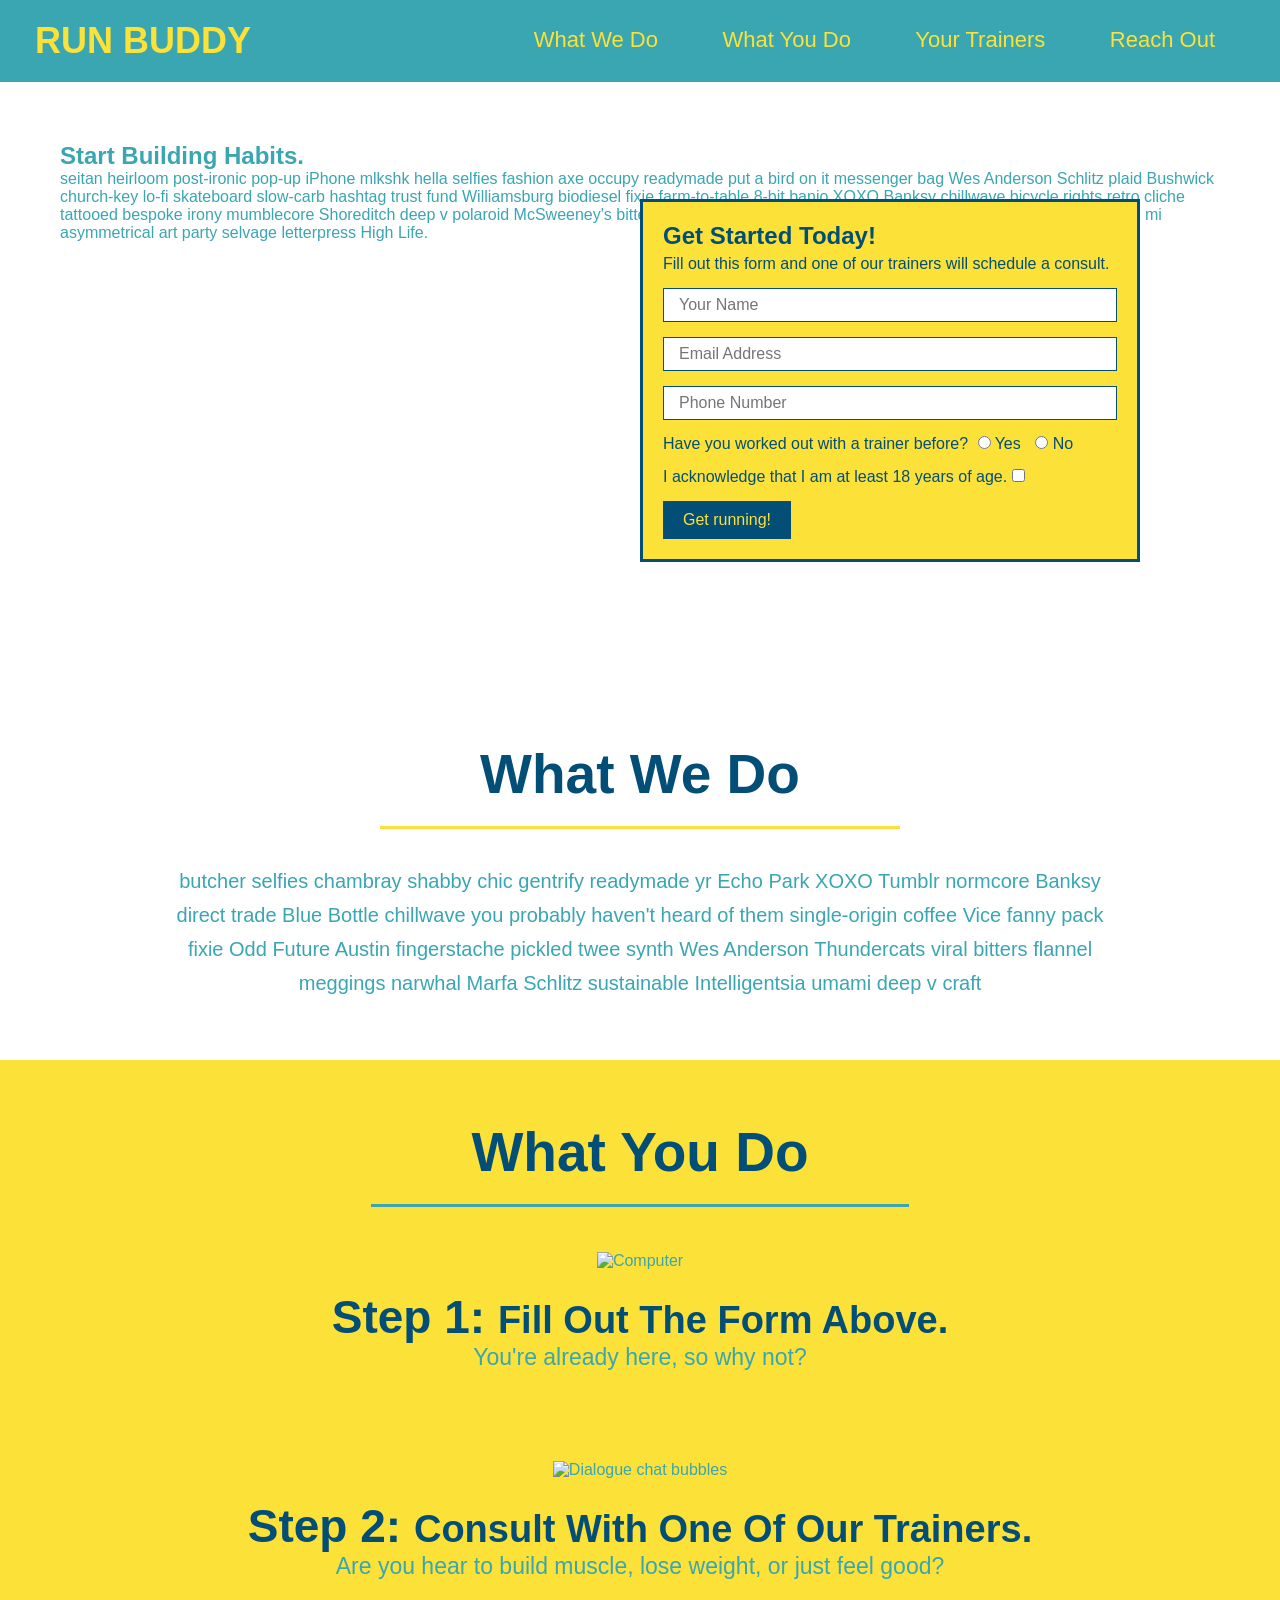
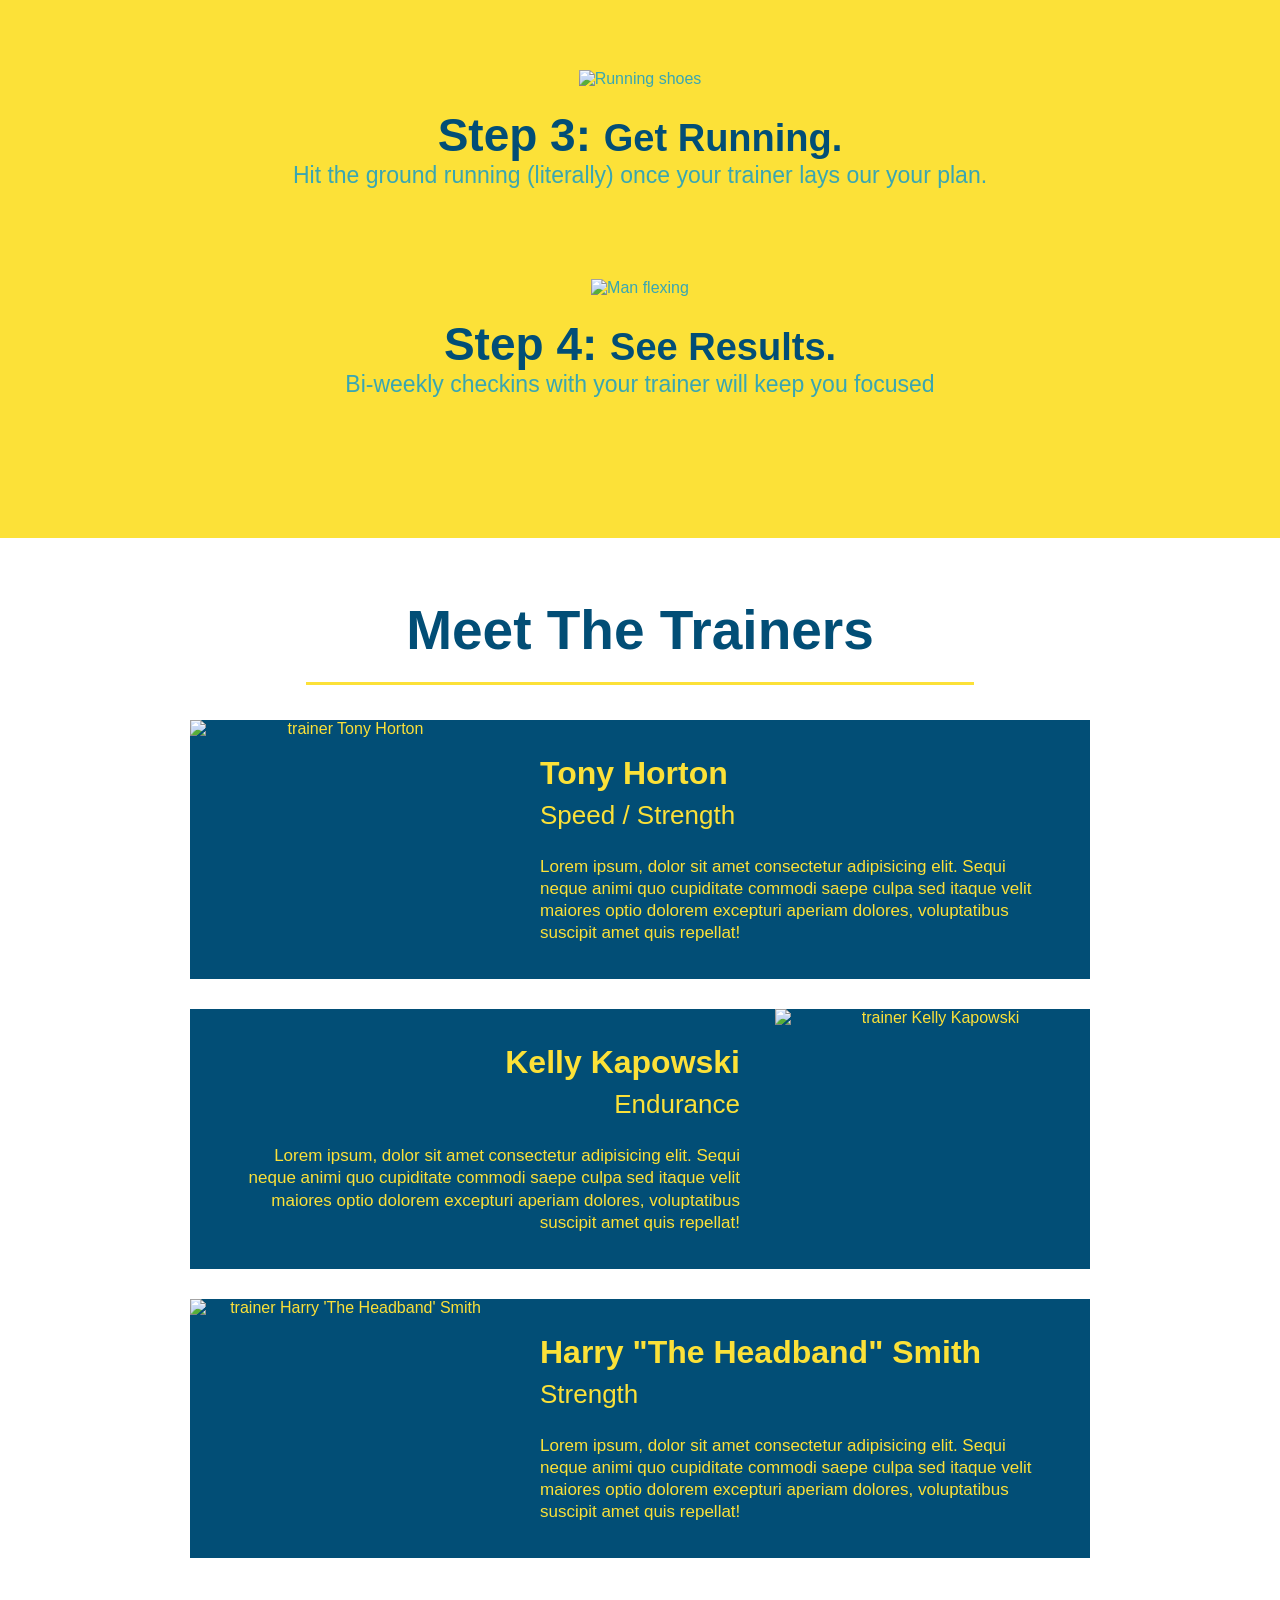
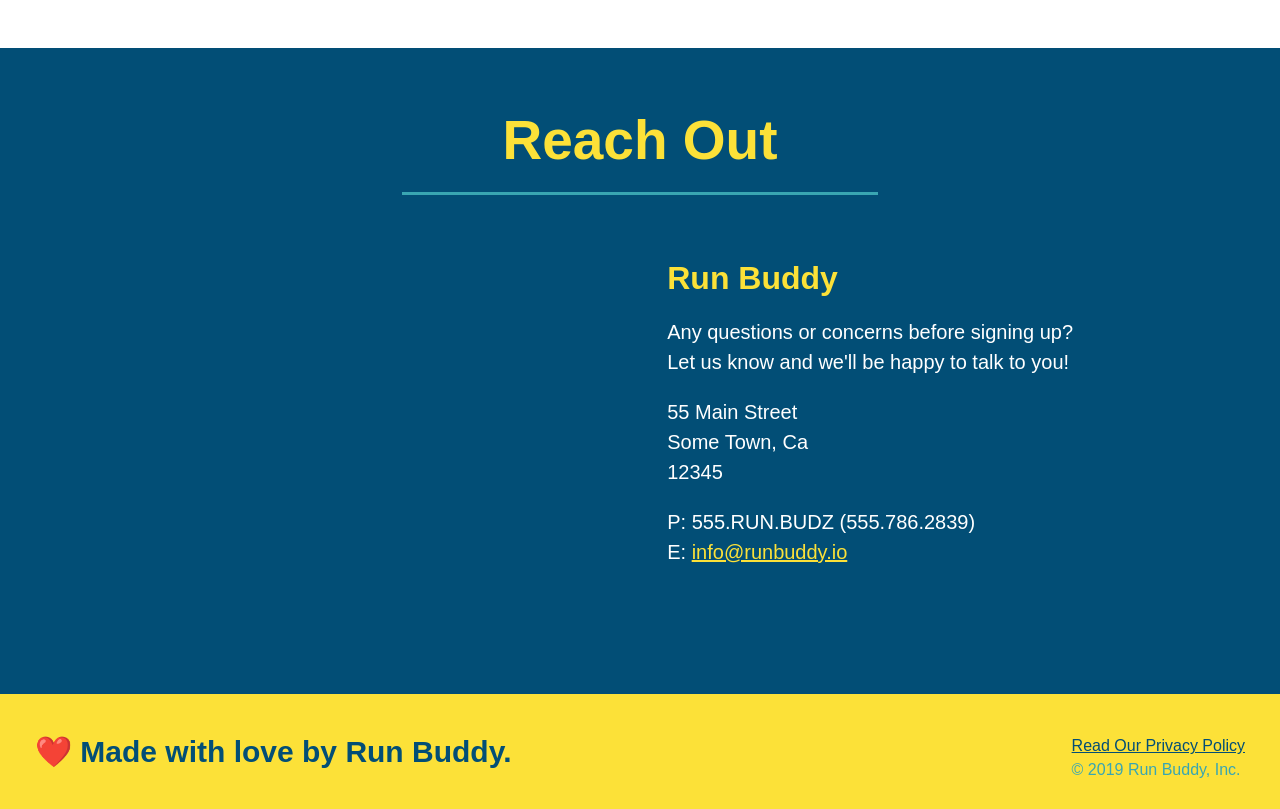
==== index.html @ 32842766 "index.html rename" ====
<!DOCTYPE html>
<html lang="en">
  <head>
    <meta charset="UTF-8" />
    <link rel="stylesheet" href="./assets/css/style.css">
    <title>Run Buddy</title>
  </head>
  <body>
    <!-- navigation tags - block level element -->
    <header>
      <h1>
        <a href="/">RUN BUDDY</a>
      </h1>
    <nav>
      <ul>
        <li>
          <a href="#what-we-do">What We Do</a>
        </li>
        <li>
          <a href="#what-you-do">What You Do</a>
        </li>
        <li>
          <a href="#your-trainers">Your Trainers</a>
        </li>
        <li>
          <a href="#reach-out">Reach Out</a>
        </li>
      </ul>
    </nav>
    </header>
    <!-- end navigation -->

    <!-- hero/jumbotron -->
    <section class="hero">
      <!-- 2.1 - Added call to action (CTA) -->
      <div class="hero-cta">
        <h2>Start Building Habits.</h2>
        <p>
        seitan heirloom post-ironic pop-up iPhone mlkshk hella selfies fashion axe occupy readymade put a bird on it
        messenger bag Wes Anderson Schlitz plaid Bushwick church-key lo-fi skateboard slow-carb hashtag trust fund
        Williamsburg biodiesel fixie farm-to-table 8-bit banjo XOXO Banksy chillwave bicycle rights retro cliche
        tattooed bespoke irony mumblecore Shoreditch deep v polaroid McSweeney's bitters cray gentrify tofu Marfa you
        probably haven't heard of them yr banh mi asymmetrical art party selvage letterpress High Life.
        </p>
      </div>
      <div class="hero-form">
        <h3>Get Started Today!</h3>
        <p>Fill out this form and one of our trainers will schedule a consult.</p>
        <form>
          <input type="text" placeholder="Your Name" name="name" class="form-input"/>
          <input type="email" placeholder="Email Address" name="email" class="form-input"/>
          <input type="tel" placeholder="Phone Number" name="phone" class="form-input"/>
          <p>
            Have you worked out with a trainer before? 
            <label for="trainer-yes">
              <input type="radio" name="trainer-confirm" id="trainer-yes" />
              Yes
            </label>
            <label for="trainer-no">
              <input type="radio" name="trainer-confirm" id="trainer-no"/>
              No
            </label>
          </p>
          <p>
            I acknowledge that I am at least 18 years of age.
            <input type="checkbox" name="age-confirm" />
          </p>
          <button type="submit" class="form-submit">
            Get running!
          </button>
        </form>
      </div>
    </section>
    <!-- end header -->

    <!-- "what we do" start - <section> -->
    <section id="what-we-do" class="intro">
      <h2 class="section-title primary-border">
        What We Do
      </h2>
      <p>
        butcher selfies chambray shabby chic gentrify readymade yr Echo Park XOXO Tumblr normcore Banksy direct trade  Blue Bottle chillwave you probably haven't heard of them single-origin coffee Vice fanny pack fixie Odd Future Austin fingerstache pickled twee synth Wes Anderson Thundercats viral bitters flannel meggings narwhal Marfa Schlitz sustainable Intelligentsia umami deep v craft
      </p>
    </section>
    <!-- end "what we do" -->

    <!-- "what you do" start -->
    <section id="what-you-do" class="steps">
      <h2 class="section-title secondary-border">
        What You Do
      </h2> 
      <div>
        <img src="./assets/images/step-1.svg" alt="Computer" />
        <h3>Step 1: <span>Fill Out The Form Above.</span></h3>
        <p>You're already here, so why not?</p>
      </div>
      <div class="step">
        <img src="./assets/images/step-2.svg" alt="Dialogue chat bubbles" />
        <h3>Step 2: <span>Consult With One Of Our Trainers.</span></h3>
        <p>Are you hear to build muscle, lose weight, or just feel good?</p>
      </div>
      <div class="step">
        <img src="./assets/images/step-3.svg" alt="Running shoes" />
        <h3>Step 3: <span>Get Running.</span></h3>
        <p>Hit the ground running (literally) once your trainer lays our your plan.</p>
      </div>
      <div class="step">
        <img src="./assets/images/step-4.svg" alt="Man flexing" />
        <h3>Step 4: <span>See Results.</span></h3>
        <p>Bi-weekly checkins with your trainer will keep you focused</p>
      </div>
    </section>
    <!-- "what you do" end -->

    <!-- "meet the trainers" start -->
    <section id="your-trainers" class="trainers">
      <h2 class="section-title primary-border">
        Meet The Trainers
      </h2>

      <article class="trainer">
        <img class="img-left" src="./assets/images/trainer-1.jpg" alt="trainer Tony Horton" />
        <div class="trainer-bio text-left">
          <h3 class="trainer-name">Tony Horton</h3>
          <h4 class="trainer-role">Speed / Strength</h4>
          <p>Lorem ipsum, dolor sit amet consectetur adipisicing elit. Sequi neque animi quo cupiditate commodi saepe culpa sed itaque velit maiores optio dolorem excepturi aperiam dolores, voluptatibus suscipit amet quis repellat!</p>
        </div>
      </article>

       <article class="trainer">
         <img class="img-right" src="./assets/images/trainer-2.jpg" alt="trainer Kelly Kapowski" />
         <div class="trainer-bio text-right">
           <h3 class="trainer-name">Kelly Kapowski</h3>
           <h4 class="trainer-role">Endurance</h4>
           <p>Lorem ipsum, dolor sit amet consectetur adipisicing elit. Sequi neque animi quo cupiditate commodi saepe culpa sed itaque velit maiores optio dolorem excepturi aperiam dolores, voluptatibus suscipit amet quis repellat!</p>
          </div>
        </article>

       <article class="trainer">
        <img class="img-left" src="./assets/images/trainer-3.jpg" alt="trainer Harry 'The Headband' Smith " />
        <div class="trainer-bio text-left">
          <h3 class="trainer-name">Harry "The Headband" Smith</h3>
          <h4 class="trainer-role">Strength</h4>
          <p>Lorem ipsum, dolor sit amet consectetur adipisicing elit. Sequi neque animi quo cupiditate commodi saepe culpa sed itaque velit maiores optio dolorem excepturi aperiam dolores, voluptatibus suscipit amet quis repellat!</p>
        </div>
      </article>
    </section>
    <!-- "meet the trainers" end -->

    <!-- "reach out" start -->
    <section id="reach-out" class="contact">
      <h2 class="section-title secondary-border">
        Reach Out
      </h2>

      <div class="contact-info">
        <iframe src="https://www.google.com/maps/embed?pb=!1m14!1m12!1m3!1d12182.30520634488!2d-74.0652613!3d40.2407219!2m3!1f0!2f0!3f0!3m2!1i1024!2i768!4f13.1!5e0!3m2!1sen!2sus!4v1561060983193!5m2!1sen!2sus" frameborder="0" style="border:0" allowfullscreen></iframe>
        <div>
        <h3>Run Buddy</h3>
        <p>
          Any questions or concerns before signing up? 
          <br/>
          Let us know and we'll be happy to talk to you!
        </p>

        <address>
          55 Main Street <br/>
          Some Town, Ca <br/>
          12345
        </address>

        <p>
          P: 555.RUN.BUDZ (555.786.2839)<br/>
          E: <a href=mailto://info@runbuddy.io>info@runbuddy.io</a>
        </p>
        </div>
      </div>
    </section>
    <!-- "reach out" end -->

    <!-- footer -->
    <footer>
      <h2> ❤️ Made with love by Run Buddy.</h2>

      <span>
        <a href="./privacy-policy.html">Read Our Privacy Policy</a> <br/>
        &copy; 2019 Run Buddy, Inc.
      </span>
    </footer>
    <!-- footer end -->
  </body>
</html>
---- assets/css/style.css ----
* {
  box-sizing: border-box;
  margin: 0;
  padding: 0;
}

body {
  color: #39a6b2;
  font-family: Helvetica, Arial, sans-serif;
}


/* HEADER / NAV BAR STYLES START */

header {
    width: 100%;
    padding: 20px 35px;
    background-color: #39a6b2;
}

header h1 {
  font-weight: 900;
  display: inline-block;
  margin: 0;
  font-size: 36px;
}

header a {
  text-decoration: none;
  color: #fce138;
}

header nav {
  float: right;
  margin: 7px 0;
}

header nav ul li {
  display: inline-block;
}

header nav ul li a {
  margin: 0 30px;
  font-weight: 200;
  font-size: 22px;
}

/* HEADER / NAVBAR STYLES END */



/* FOOTER STYLES START */
footer {
  background: #fce138;
  width: 100%;
  padding: 40px 35px;
}

footer h2 {
  display: inline-block;
  color: #024e76;
  font-size: 30px;
  margin: 0;
}

footer span {
  float: right;
  line-height: 1.5;
}

footer a {
  color: #024e76;
}
/* END FOOTER STYLES */

/* STYLE ALL SECTION TAGS */
section {
  padding: 60px;
}



/* HERO STYLES START */
.hero {
  background-image: url('../images/hero-bg.jpg');
  background-size: cover;
  background-position: center;
  position: relative;
  height: 600px;
}

.hero-form {
  border: 3px solid #024e76;
  background-color: #fce138;
  padding: 20px;
  width: 500px;
  color: #024e76;
  position: absolute;
  bottom: 120px;
  right: 140px;
}

.hero-form h3 {
  font-size: 24px;
  margin: 0;
}
.hero-form p {
  margin: 5px 0 15px 0;
}

.form-input {
  border: 1px solid #024e76;
  display: block;
  padding: 7px 15px;
  font-size: 16px;
  color: #024e76;
  width: 100%;
  margin-bottom: 15px; 
}

.hero-form label {
  margin: 0 5px;
}

.hero-form button {
  color: #fce138;
  background-color: #024e76;
  border: none;
  padding: 10px 20px;
  font-size: 16px;
} 
/* HERO STYLES END */


/* SECTION TITLE STYLES START */
.section-title {
  font-size: 55px;
  display: inline-block;
  padding: 0 100px 20px 100px;
  border-bottom: 3px solid;
  margin-bottom: 35px;
  color: #024e76;
}

.primary-border {
  border-color: #fce138;
}

.secondary-border {
  border-color: #39a6b2;
}
/* SECTION TITLE STYLES END */

/* WHAT WE DO STYLES */
.intro {
  text-align: center;
}

.intro p {
  line-height: 1.7;
  color: #39a6b2;
  width: 80%;
  margin: 0 auto;
  font-size: 20px;
}
/* WHAT YOU DO STYLES END */


/* WHAT YOU DO STYLES START */
.steps { 
  text-align: center;
  background: #fce138;
}

.steps div {
  margin-bottom: 80px;
}

.steps img {
  width: 15%;
  margin: 10px 0;
} 

.steps h3 {
  color: #024e76;
  font-size: 46px;
  margin-top: 10px;
}

.steps span {
  font-size: 38px;
}

.steps p {
  color: #39a6b2;
  font-size: 23px;
}
/* WHAT YOU DO STYLES END */

/* MEET THE TRAINERS START */
.trainers {
  text-align: center;
}

.trainer {
  width: 900px;
  margin: 0 auto 30px auto;
  background: #024e76;
  color: #fce138;
  overflow: auto;
}

.trainer img {
  width: 35%;
}

.trainer .img-left {
  float: left;
}

.trainer .img-right {
  float: right;
}

.trainer-bio {
  padding: 35px;
  float: left;
  width: 65%;
}

.trainer-bio h3 {
  font-size: 32px;
  margin-bottom: 8px;
}

.trainer-bio h4 {
  font-weight: 200;
  font-size: 26px;
  margin-bottom: 25px;
}

.trainer-bio p {
  font-size: 17px;
  line-height: 1.3;
}
/* TRAINER STYLES END */

/* REACH OUT STYLES START */
.contact {
  text-align: center;
  background: #024e76;
}

.contact h2 {
  color: #fce138;
}

.contact-info iframe {
  width: 400px;
  min-height: 400px;
}

.contact-info div {
  width: 410px;
  display: inline-block;
  vertical-align: top;
  text-align: left;
  margin: 30px 0 0 60px;
  color: white;
}

.contact-info h3 {
  color: #fce138;
  font-size: 32px;
}

.contact-info p, .contact-info address {
  margin: 20px 0;
  line-height: 1.5;
  font-size: 20px;
  font-style: normal;
}

.contact-info a {
  color: #fce138;
}


/* REACH OUT STYLES END */

/* UTILITIES */
.text-left {
  text-align: left;
}

.text-right {
  text-align: right;
}
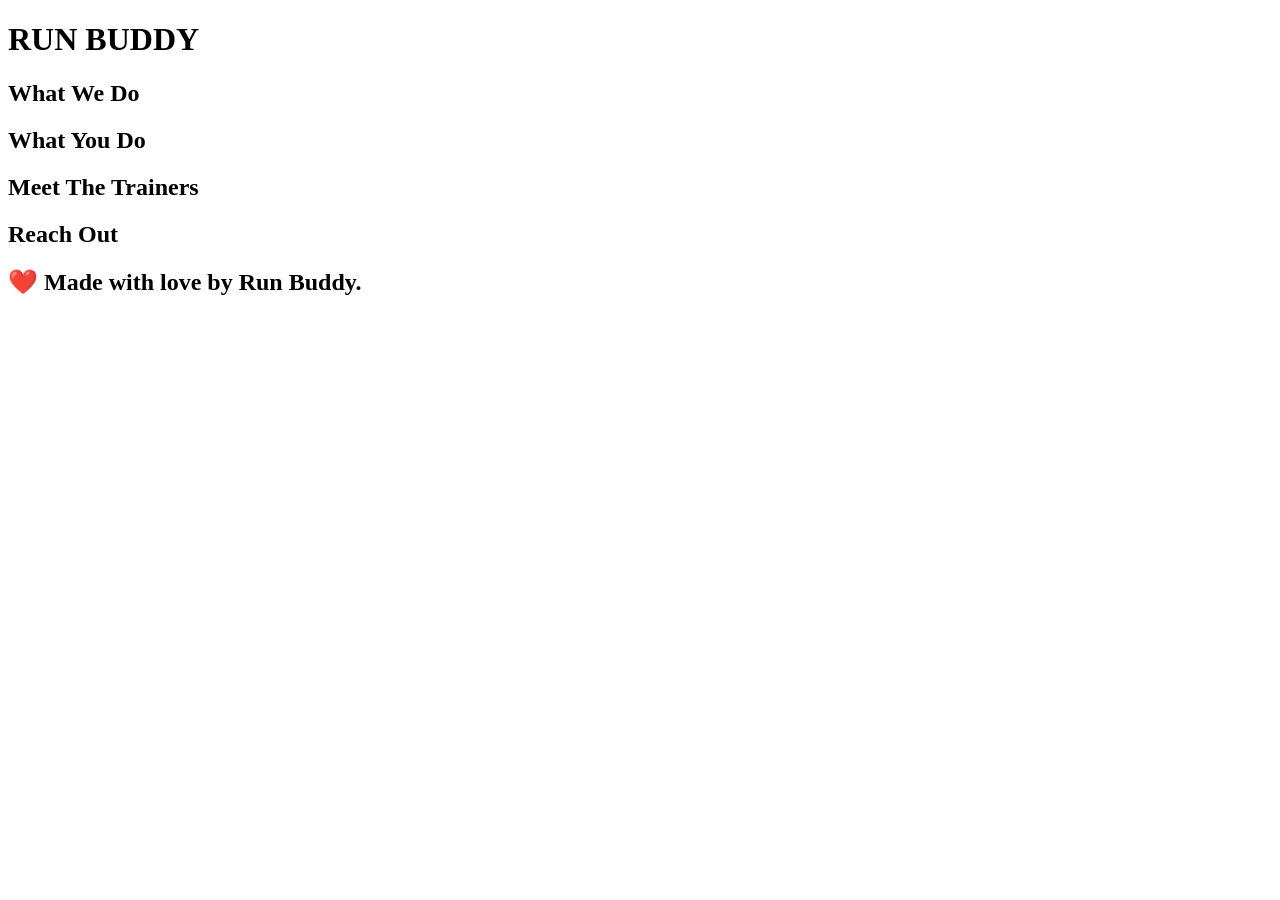
==== commit 49c8f6d1: "resolved conflict for index.html" ====
--- a/index.html
+++ b/index.html
@@ -2,191 +2,42 @@
 <html lang="en">
   <head>
     <meta charset="UTF-8" />
-    <link rel="stylesheet" href="./assets/css/style.css">
     <title>Run Buddy</title>
   </head>
   <body>
-    <!-- navigation tags - block level element -->
+    <!-- navigation -->
     <header>
-      <h1>
-        <a href="/">RUN BUDDY</a>
-      </h1>
-    <nav>
-      <ul>
-        <li>
-          <a href="#what-we-do">What We Do</a>
-        </li>
-        <li>
-          <a href="#what-you-do">What You Do</a>
-        </li>
-        <li>
-          <a href="#your-trainers">Your Trainers</a>
-        </li>
-        <li>
-          <a href="#reach-out">Reach Out</a>
-        </li>
-      </ul>
-    </nav>
+      <h1>RUN BUDDY</h1>
     </header>
-    <!-- end navigation -->
 
     <!-- hero/jumbotron -->
-    <section class="hero">
-      <!-- 2.1 - Added call to action (CTA) -->
-      <div class="hero-cta">
-        <h2>Start Building Habits.</h2>
-        <p>
-        seitan heirloom post-ironic pop-up iPhone mlkshk hella selfies fashion axe occupy readymade put a bird on it
-        messenger bag Wes Anderson Schlitz plaid Bushwick church-key lo-fi skateboard slow-carb hashtag trust fund
-        Williamsburg biodiesel fixie farm-to-table 8-bit banjo XOXO Banksy chillwave bicycle rights retro cliche
-        tattooed bespoke irony mumblecore Shoreditch deep v polaroid McSweeney's bitters cray gentrify tofu Marfa you
-        probably haven't heard of them yr banh mi asymmetrical art party selvage letterpress High Life.
-        </p>
-      </div>
-      <div class="hero-form">
-        <h3>Get Started Today!</h3>
-        <p>Fill out this form and one of our trainers will schedule a consult.</p>
-        <form>
-          <input type="text" placeholder="Your Name" name="name" class="form-input"/>
-          <input type="email" placeholder="Email Address" name="email" class="form-input"/>
-          <input type="tel" placeholder="Phone Number" name="phone" class="form-input"/>
-          <p>
-            Have you worked out with a trainer before? 
-            <label for="trainer-yes">
-              <input type="radio" name="trainer-confirm" id="trainer-yes" />
-              Yes
-            </label>
-            <label for="trainer-no">
-              <input type="radio" name="trainer-confirm" id="trainer-no"/>
-              No
-            </label>
-          </p>
-          <p>
-            I acknowledge that I am at least 18 years of age.
-            <input type="checkbox" name="age-confirm" />
-          </p>
-          <button type="submit" class="form-submit">
-            Get running!
-          </button>
-        </form>
-      </div>
+    <section>
+      
     </section>
-    <!-- end header -->
 
-    <!-- "what we do" start - <section> -->
-    <section id="what-we-do" class="intro">
-      <h2 class="section-title primary-border">
-        What We Do
-      </h2>
-      <p>
-        butcher selfies chambray shabby chic gentrify readymade yr Echo Park XOXO Tumblr normcore Banksy direct trade  Blue Bottle chillwave you probably haven't heard of them single-origin coffee Vice fanny pack fixie Odd Future Austin fingerstache pickled twee synth Wes Anderson Thundercats viral bitters flannel meggings narwhal Marfa Schlitz sustainable Intelligentsia umami deep v craft
-      </p>
+    <!-- "what we do" section -->
+    <section>
+      <h2>What We Do</h2>
     </section>
-    <!-- end "what we do" -->
 
-    <!-- "what you do" start -->
-    <section id="what-you-do" class="steps">
-      <h2 class="section-title secondary-border">
-        What You Do
-      </h2> 
-      <div>
-        <img src="./assets/images/step-1.svg" alt="Computer" />
-        <h3>Step 1: <span>Fill Out The Form Above.</span></h3>
-        <p>You're already here, so why not?</p>
-      </div>
-      <div class="step">
-        <img src="./assets/images/step-2.svg" alt="Dialogue chat bubbles" />
-        <h3>Step 2: <span>Consult With One Of Our Trainers.</span></h3>
-        <p>Are you hear to build muscle, lose weight, or just feel good?</p>
-      </div>
-      <div class="step">
-        <img src="./assets/images/step-3.svg" alt="Running shoes" />
-        <h3>Step 3: <span>Get Running.</span></h3>
-        <p>Hit the ground running (literally) once your trainer lays our your plan.</p>
-      </div>
-      <div class="step">
-        <img src="./assets/images/step-4.svg" alt="Man flexing" />
-        <h3>Step 4: <span>See Results.</span></h3>
-        <p>Bi-weekly checkins with your trainer will keep you focused</p>
-      </div>
+    <!-- "what you do" section -->
+    <section>
+      <h2>What You Do</h2> 
     </section>
-    <!-- "what you do" end -->
 
-    <!-- "meet the trainers" start -->
-    <section id="your-trainers" class="trainers">
-      <h2 class="section-title primary-border">
-        Meet The Trainers
-      </h2>
+    <!-- "meet the trainers" section -->
+    <section>
+      <h2>Meet The Trainers</h2>
+    </section>
 
-      <article class="trainer">
-        <img class="img-left" src="./assets/images/trainer-1.jpg" alt="trainer Tony Horton" />
-        <div class="trainer-bio text-left">
-          <h3 class="trainer-name">Tony Horton</h3>
-          <h4 class="trainer-role">Speed / Strength</h4>
-          <p>Lorem ipsum, dolor sit amet consectetur adipisicing elit. Sequi neque animi quo cupiditate commodi saepe culpa sed itaque velit maiores optio dolorem excepturi aperiam dolores, voluptatibus suscipit amet quis repellat!</p>
-        </div>
-      </article>
-
-       <article class="trainer">
-         <img class="img-right" src="./assets/images/trainer-2.jpg" alt="trainer Kelly Kapowski" />
-         <div class="trainer-bio text-right">
-           <h3 class="trainer-name">Kelly Kapowski</h3>
-           <h4 class="trainer-role">Endurance</h4>
-           <p>Lorem ipsum, dolor sit amet consectetur adipisicing elit. Sequi neque animi quo cupiditate commodi saepe culpa sed itaque velit maiores optio dolorem excepturi aperiam dolores, voluptatibus suscipit amet quis repellat!</p>
-          </div>
-        </article>
-
-       <article class="trainer">
-        <img class="img-left" src="./assets/images/trainer-3.jpg" alt="trainer Harry 'The Headband' Smith " />
-        <div class="trainer-bio text-left">
-          <h3 class="trainer-name">Harry "The Headband" Smith</h3>
-          <h4 class="trainer-role">Strength</h4>
-          <p>Lorem ipsum, dolor sit amet consectetur adipisicing elit. Sequi neque animi quo cupiditate commodi saepe culpa sed itaque velit maiores optio dolorem excepturi aperiam dolores, voluptatibus suscipit amet quis repellat!</p>
-        </div>
-      </article>
+    <!-- "reach out" section -->
+    <section>
+      <h2>Reach Out</h2>
     </section>
-    <!-- "meet the trainers" end -->
-
-    <!-- "reach out" start -->
-    <section id="reach-out" class="contact">
-      <h2 class="section-title secondary-border">
-        Reach Out
-      </h2>
-
-      <div class="contact-info">
-        <iframe src="https://www.google.com/maps/embed?pb=!1m14!1m12!1m3!1d12182.30520634488!2d-74.0652613!3d40.2407219!2m3!1f0!2f0!3f0!3m2!1i1024!2i768!4f13.1!5e0!3m2!1sen!2sus!4v1561060983193!5m2!1sen!2sus" frameborder="0" style="border:0" allowfullscreen></iframe>
-        <div>
-        <h3>Run Buddy</h3>
-        <p>
-          Any questions or concerns before signing up? 
-          <br/>
-          Let us know and we'll be happy to talk to you!
-        </p>
-
-        <address>
-          55 Main Street <br/>
-          Some Town, Ca <br/>
-          12345
-        </address>
-
-        <p>
-          P: 555.RUN.BUDZ (555.786.2839)<br/>
-          E: <a href=mailto://info@runbuddy.io>info@runbuddy.io</a>
-        </p>
-        </div>
-      </div>
-    </section>
-    <!-- "reach out" end -->
 
     <!-- footer -->
     <footer>
-      <h2> ❤️ Made with love by Run Buddy.</h2>
-
-      <span>
-        <a href="./privacy-policy.html">Read Our Privacy Policy</a> <br/>
-        &copy; 2019 Run Buddy, Inc.
-      </span>
+      <h2>❤️ Made with love by Run Buddy.</h2>
     </footer>
-    <!-- footer end -->
   </body>
-</html>+</html>
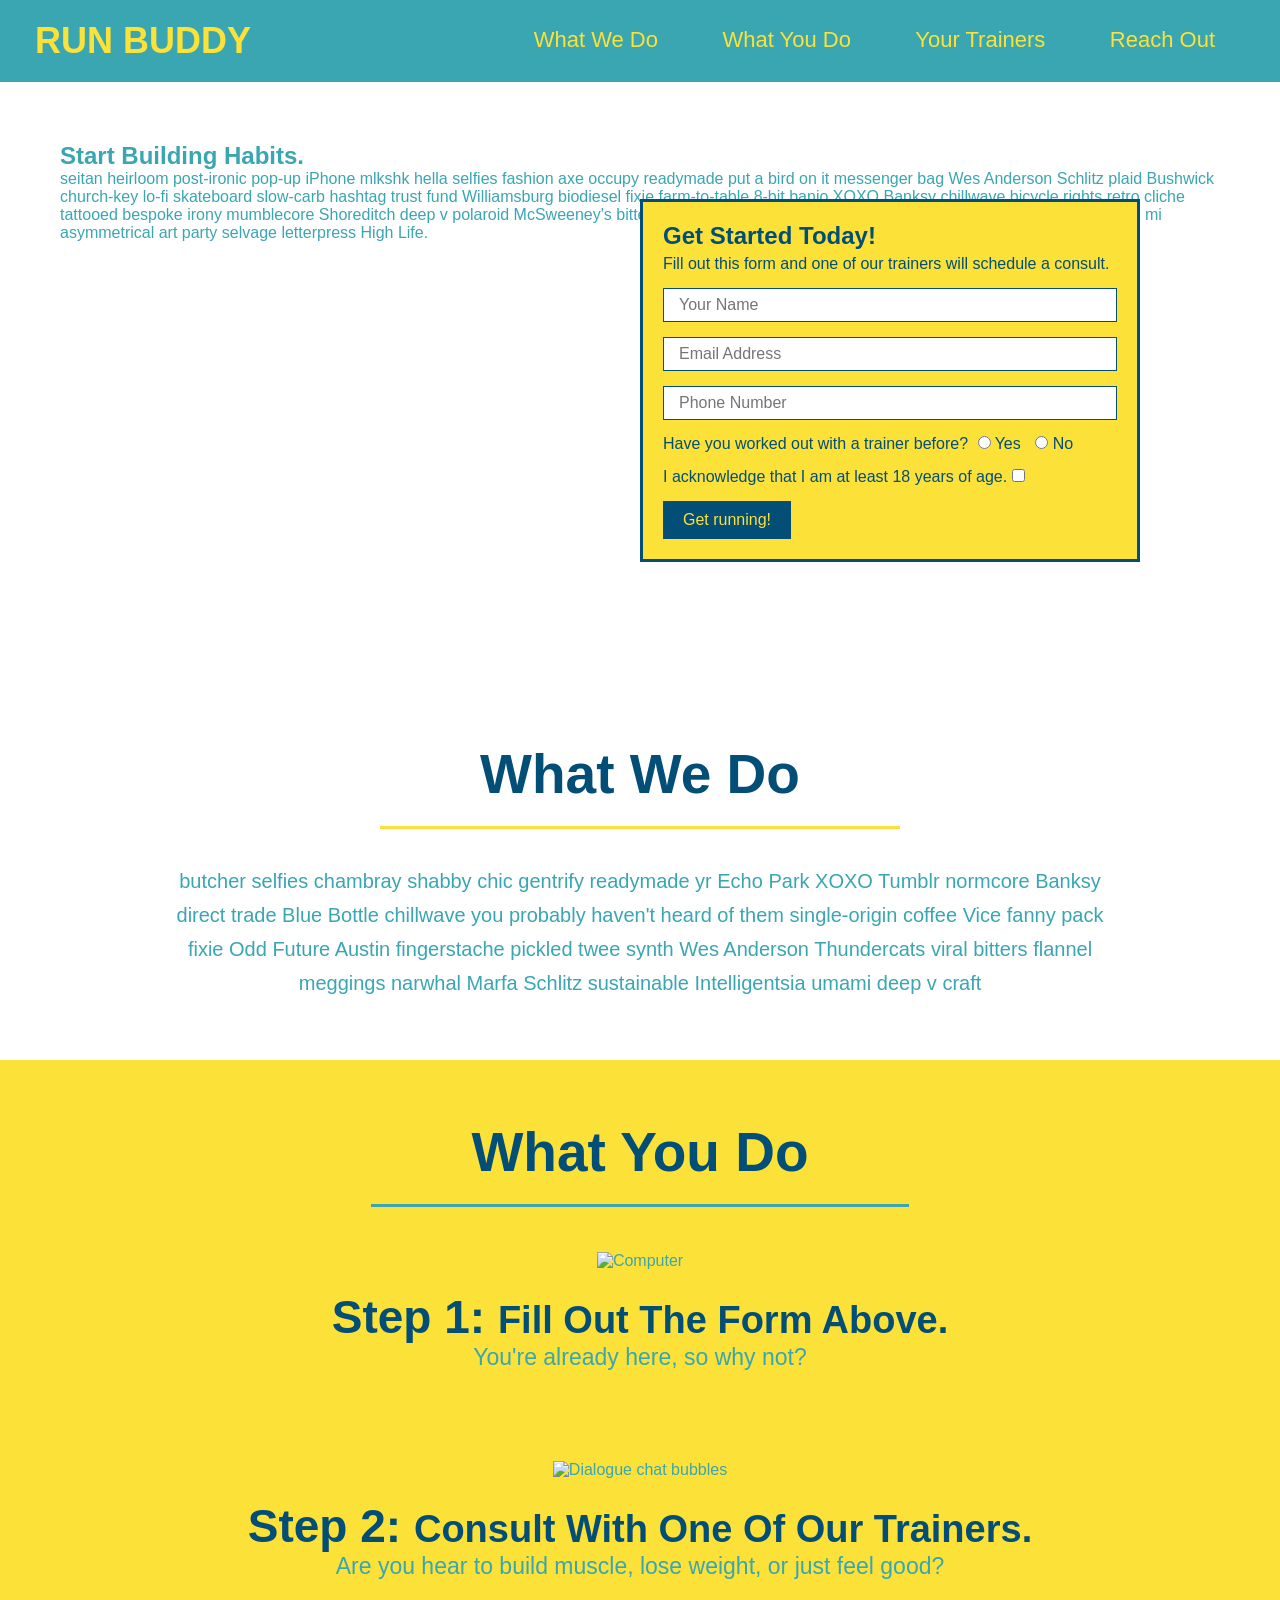
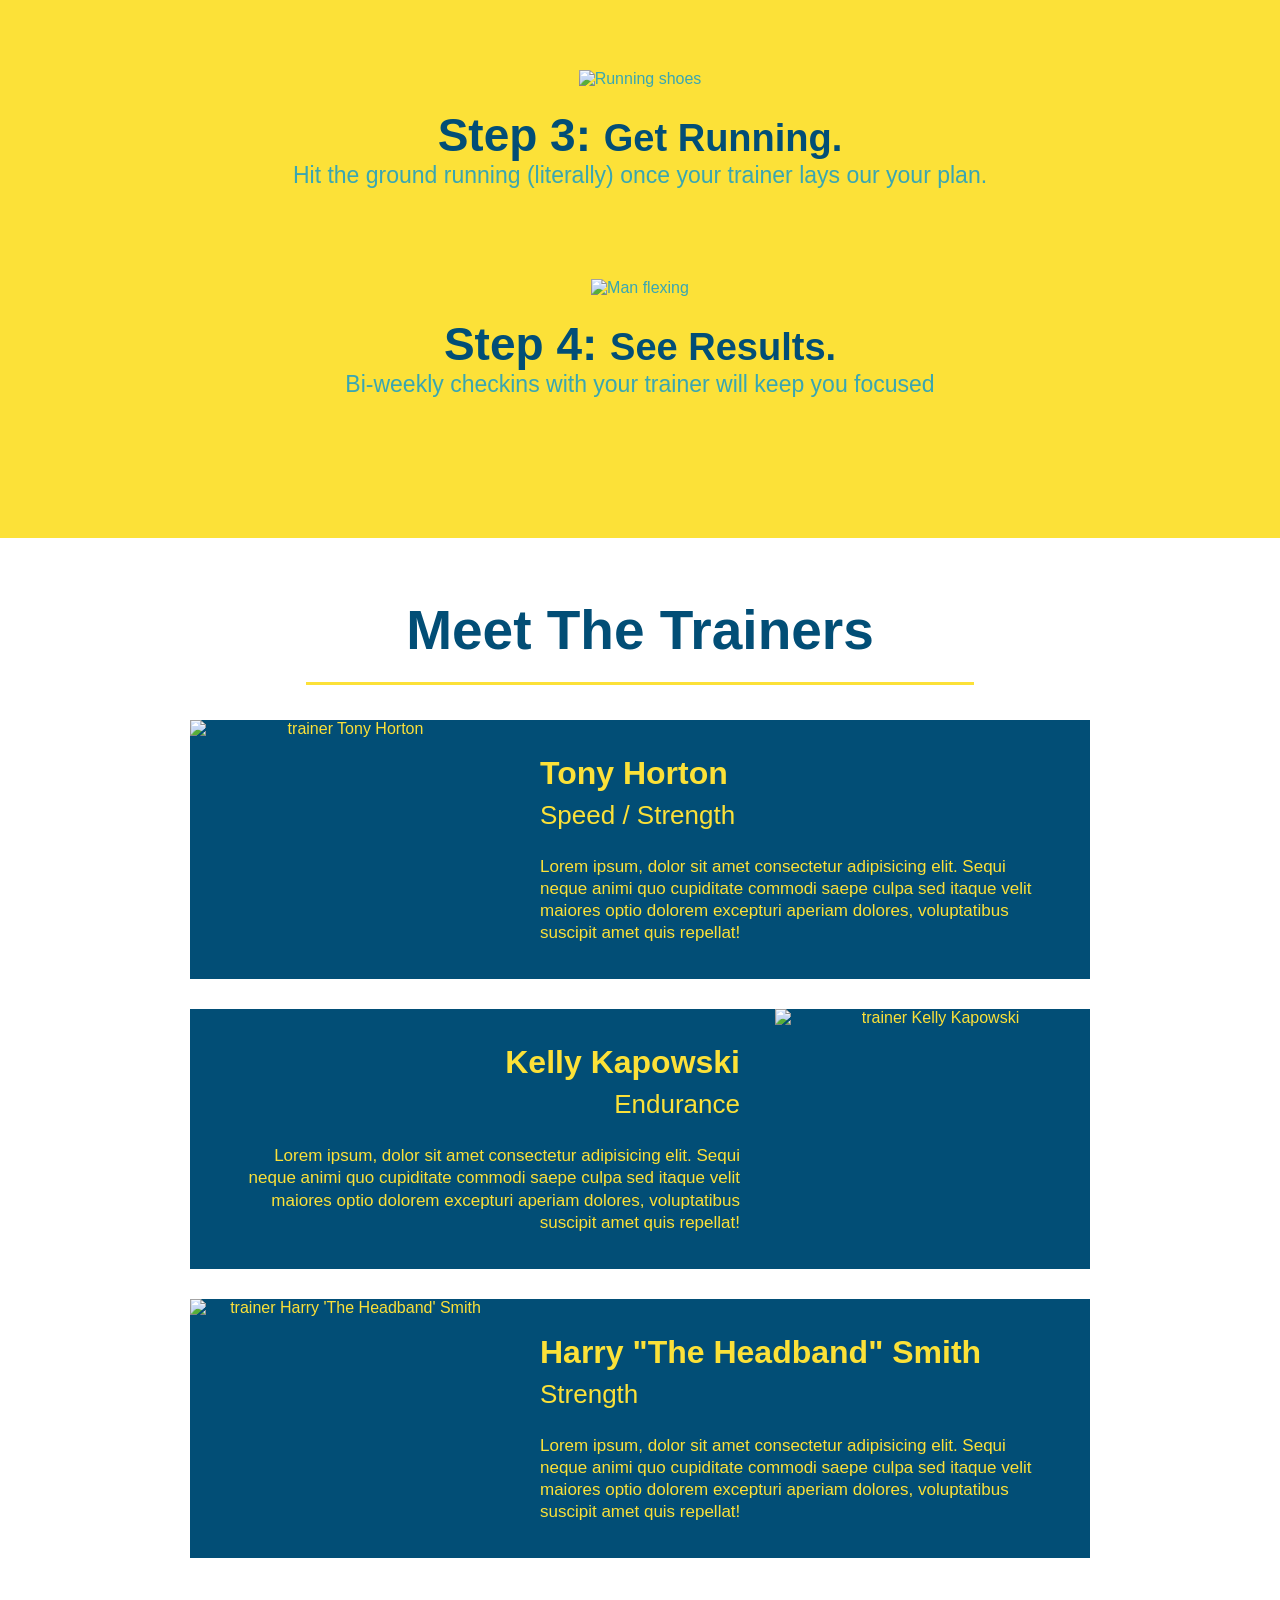
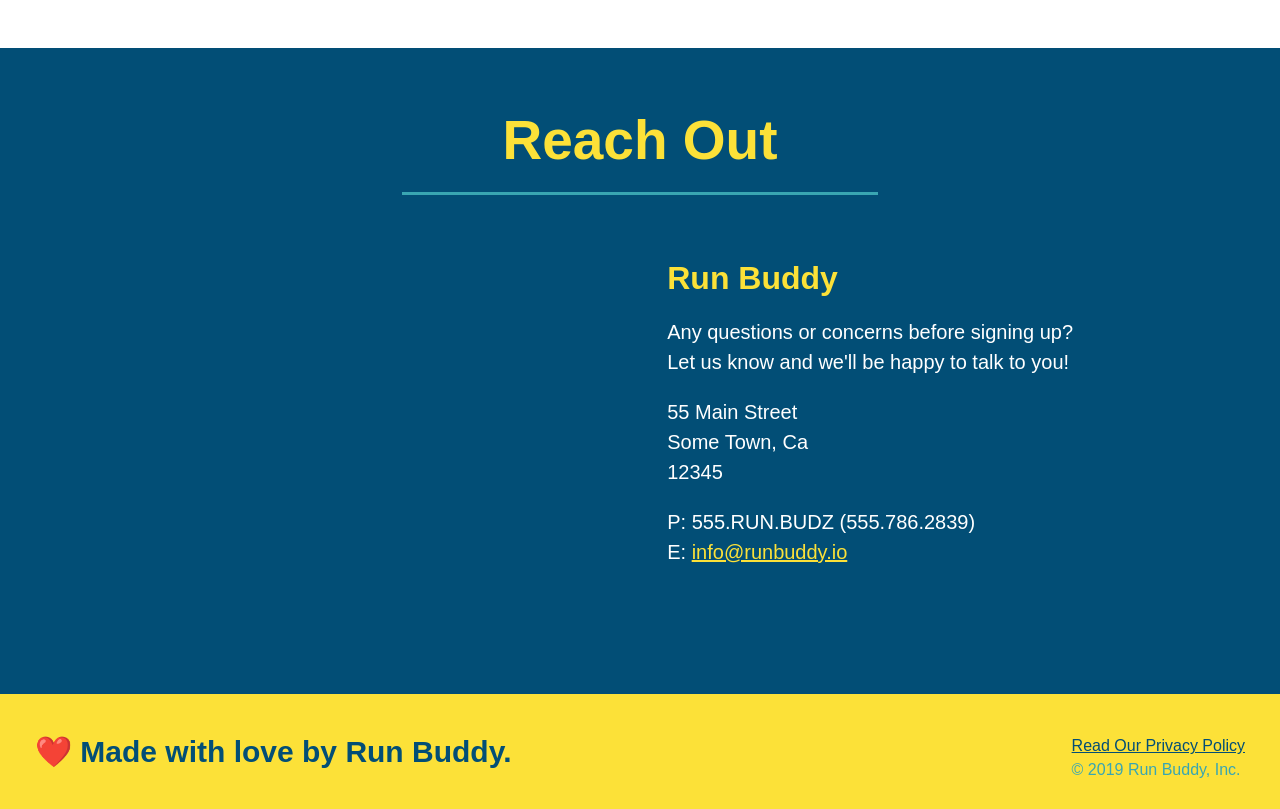
==== commit 825178bb: "added Mod 2 index.html" ====
--- a/index.html
+++ b/index.html
@@ -2,42 +2,191 @@
 <html lang="en">
   <head>
     <meta charset="UTF-8" />
+    <link rel="stylesheet" href="./assets/css/style.css">
     <title>Run Buddy</title>
   </head>
   <body>
-    <!-- navigation -->
+    <!-- navigation tags - block level element -->
     <header>
-      <h1>RUN BUDDY</h1>
+      <h1>
+        <a href="/">RUN BUDDY</a>
+      </h1>
+    <nav>
+      <ul>
+        <li>
+          <a href="#what-we-do">What We Do</a>
+        </li>
+        <li>
+          <a href="#what-you-do">What You Do</a>
+        </li>
+        <li>
+          <a href="#your-trainers">Your Trainers</a>
+        </li>
+        <li>
+          <a href="#reach-out">Reach Out</a>
+        </li>
+      </ul>
+    </nav>
     </header>
+    <!-- end navigation -->
 
     <!-- hero/jumbotron -->
-    <section>
-      
+    <section class="hero">
+      <!-- 2.1 - Added call to action (CTA) -->
+      <div class="hero-cta">
+        <h2>Start Building Habits.</h2>
+        <p>
+        seitan heirloom post-ironic pop-up iPhone mlkshk hella selfies fashion axe occupy readymade put a bird on it
+        messenger bag Wes Anderson Schlitz plaid Bushwick church-key lo-fi skateboard slow-carb hashtag trust fund
+        Williamsburg biodiesel fixie farm-to-table 8-bit banjo XOXO Banksy chillwave bicycle rights retro cliche
+        tattooed bespoke irony mumblecore Shoreditch deep v polaroid McSweeney's bitters cray gentrify tofu Marfa you
+        probably haven't heard of them yr banh mi asymmetrical art party selvage letterpress High Life.
+        </p>
+      </div>
+      <div class="hero-form">
+        <h3>Get Started Today!</h3>
+        <p>Fill out this form and one of our trainers will schedule a consult.</p>
+        <form>
+          <input type="text" placeholder="Your Name" name="name" class="form-input"/>
+          <input type="email" placeholder="Email Address" name="email" class="form-input"/>
+          <input type="tel" placeholder="Phone Number" name="phone" class="form-input"/>
+          <p>
+            Have you worked out with a trainer before? 
+            <label for="trainer-yes">
+              <input type="radio" name="trainer-confirm" id="trainer-yes" />
+              Yes
+            </label>
+            <label for="trainer-no">
+              <input type="radio" name="trainer-confirm" id="trainer-no"/>
+              No
+            </label>
+          </p>
+          <p>
+            I acknowledge that I am at least 18 years of age.
+            <input type="checkbox" name="age-confirm" />
+          </p>
+          <button type="submit" class="form-submit">
+            Get running!
+          </button>
+        </form>
+      </div>
     </section>
+    <!-- end header -->
 
-    <!-- "what we do" section -->
-    <section>
-      <h2>What We Do</h2>
+    <!-- "what we do" start - <section> -->
+    <section id="what-we-do" class="intro">
+      <h2 class="section-title primary-border">
+        What We Do
+      </h2>
+      <p>
+        butcher selfies chambray shabby chic gentrify readymade yr Echo Park XOXO Tumblr normcore Banksy direct trade  Blue Bottle chillwave you probably haven't heard of them single-origin coffee Vice fanny pack fixie Odd Future Austin fingerstache pickled twee synth Wes Anderson Thundercats viral bitters flannel meggings narwhal Marfa Schlitz sustainable Intelligentsia umami deep v craft
+      </p>
     </section>
+    <!-- end "what we do" -->
 
-    <!-- "what you do" section -->
-    <section>
-      <h2>What You Do</h2> 
+    <!-- "what you do" start -->
+    <section id="what-you-do" class="steps">
+      <h2 class="section-title secondary-border">
+        What You Do
+      </h2> 
+      <div>
+        <img src="./assets/images/step-1.svg" alt="Computer" />
+        <h3>Step 1: <span>Fill Out The Form Above.</span></h3>
+        <p>You're already here, so why not?</p>
+      </div>
+      <div class="step">
+        <img src="./assets/images/step-2.svg" alt="Dialogue chat bubbles" />
+        <h3>Step 2: <span>Consult With One Of Our Trainers.</span></h3>
+        <p>Are you hear to build muscle, lose weight, or just feel good?</p>
+      </div>
+      <div class="step">
+        <img src="./assets/images/step-3.svg" alt="Running shoes" />
+        <h3>Step 3: <span>Get Running.</span></h3>
+        <p>Hit the ground running (literally) once your trainer lays our your plan.</p>
+      </div>
+      <div class="step">
+        <img src="./assets/images/step-4.svg" alt="Man flexing" />
+        <h3>Step 4: <span>See Results.</span></h3>
+        <p>Bi-weekly checkins with your trainer will keep you focused</p>
+      </div>
     </section>
+    <!-- "what you do" end -->
 
-    <!-- "meet the trainers" section -->
-    <section>
-      <h2>Meet The Trainers</h2>
+    <!-- "meet the trainers" start -->
+    <section id="your-trainers" class="trainers">
+      <h2 class="section-title primary-border">
+        Meet The Trainers
+      </h2>
+
+      <article class="trainer">
+        <img class="img-left" src="./assets/images/trainer-1.jpg" alt="trainer Tony Horton" />
+        <div class="trainer-bio text-left">
+          <h3 class="trainer-name">Tony Horton</h3>
+          <h4 class="trainer-role">Speed / Strength</h4>
+          <p>Lorem ipsum, dolor sit amet consectetur adipisicing elit. Sequi neque animi quo cupiditate commodi saepe culpa sed itaque velit maiores optio dolorem excepturi aperiam dolores, voluptatibus suscipit amet quis repellat!</p>
+        </div>
+      </article>
+
+       <article class="trainer">
+         <img class="img-right" src="./assets/images/trainer-2.jpg" alt="trainer Kelly Kapowski" />
+         <div class="trainer-bio text-right">
+           <h3 class="trainer-name">Kelly Kapowski</h3>
+           <h4 class="trainer-role">Endurance</h4>
+           <p>Lorem ipsum, dolor sit amet consectetur adipisicing elit. Sequi neque animi quo cupiditate commodi saepe culpa sed itaque velit maiores optio dolorem excepturi aperiam dolores, voluptatibus suscipit amet quis repellat!</p>
+          </div>
+        </article>
+
+       <article class="trainer">
+        <img class="img-left" src="./assets/images/trainer-3.jpg" alt="trainer Harry 'The Headband' Smith " />
+        <div class="trainer-bio text-left">
+          <h3 class="trainer-name">Harry "The Headband" Smith</h3>
+          <h4 class="trainer-role">Strength</h4>
+          <p>Lorem ipsum, dolor sit amet consectetur adipisicing elit. Sequi neque animi quo cupiditate commodi saepe culpa sed itaque velit maiores optio dolorem excepturi aperiam dolores, voluptatibus suscipit amet quis repellat!</p>
+        </div>
+      </article>
     </section>
+    <!-- "meet the trainers" end -->
 
-    <!-- "reach out" section -->
-    <section>
-      <h2>Reach Out</h2>
+    <!-- "reach out" start -->
+    <section id="reach-out" class="contact">
+      <h2 class="section-title secondary-border">
+        Reach Out
+      </h2>
+
+      <div class="contact-info">
+        <iframe src="https://www.google.com/maps/embed?pb=!1m14!1m12!1m3!1d12182.30520634488!2d-74.0652613!3d40.2407219!2m3!1f0!2f0!3f0!3m2!1i1024!2i768!4f13.1!5e0!3m2!1sen!2sus!4v1561060983193!5m2!1sen!2sus" frameborder="0" style="border:0" allowfullscreen></iframe>
+        <div>
+        <h3>Run Buddy</h3>
+        <p>
+          Any questions or concerns before signing up? 
+          <br/>
+          Let us know and we'll be happy to talk to you!
+        </p>
+
+        <address>
+          55 Main Street <br/>
+          Some Town, Ca <br/>
+          12345
+        </address>
+
+        <p>
+          P: 555.RUN.BUDZ (555.786.2839)<br/>
+          E: <a href=mailto://info@runbuddy.io>info@runbuddy.io</a>
+        </p>
+        </div>
+      </div>
     </section>
+    <!-- "reach out" end -->
 
     <!-- footer -->
     <footer>
-      <h2>❤️ Made with love by Run Buddy.</h2>
+      <h2> ❤️ Made with love by Run Buddy.</h2>
+
+      <span>
+        <a href="./privacy-policy.html">Read Our Privacy Policy</a> <br/>
+        &copy; 2019 Run Buddy, Inc.
+      </span>
     </footer>
+    <!-- footer end -->
   </body>
-</html>
+</html>
--- a/assets/css/style.css
+++ b/assets/css/style.css
@@ -0,0 +1,299 @@
+
+* {
+  box-sizing: border-box;
+  margin: 0;
+  padding: 0;
+}
+
+body {
+  color: #39a6b2;
+  font-family: Helvetica, Arial, sans-serif;
+}
+
+
+/* HEADER / NAV BAR STYLES START */
+
+header {
+    width: 100%;
+    padding: 20px 35px;
+    background-color: #39a6b2;
+}
+
+header h1 {
+  font-weight: 900;
+  display: inline-block;
+  margin: 0;
+  font-size: 36px;
+}
+
+header a {
+  text-decoration: none;
+  color: #fce138;
+}
+
+header nav {
+  float: right;
+  margin: 7px 0;
+}
+
+header nav ul li {
+  display: inline-block;
+}
+
+header nav ul li a {
+  margin: 0 30px;
+  font-weight: 200;
+  font-size: 22px;
+}
+
+/* HEADER / NAVBAR STYLES END */
+
+
+
+/* FOOTER STYLES START */
+footer {
+  background: #fce138;
+  width: 100%;
+  padding: 40px 35px;
+}
+
+footer h2 {
+  display: inline-block;
+  color: #024e76;
+  font-size: 30px;
+  margin: 0;
+}
+
+footer span {
+  float: right;
+  line-height: 1.5;
+}
+
+footer a {
+  color: #024e76;
+}
+/* END FOOTER STYLES */
+
+/* STYLE ALL SECTION TAGS */
+section {
+  padding: 60px;
+}
+
+
+
+/* HERO STYLES START */
+.hero {
+  background-image: url('../images/hero-bg.jpg');
+  background-size: cover;
+  background-position: center;
+  position: relative;
+  height: 600px;
+}
+
+.hero-form {
+  border: 3px solid #024e76;
+  background-color: #fce138;
+  padding: 20px;
+  width: 500px;
+  color: #024e76;
+  position: absolute;
+  bottom: 120px;
+  right: 140px;
+}
+
+.hero-form h3 {
+  font-size: 24px;
+  margin: 0;
+}
+.hero-form p {
+  margin: 5px 0 15px 0;
+}
+
+.form-input {
+  border: 1px solid #024e76;
+  display: block;
+  padding: 7px 15px;
+  font-size: 16px;
+  color: #024e76;
+  width: 100%;
+  margin-bottom: 15px; 
+}
+
+.hero-form label {
+  margin: 0 5px;
+}
+
+.hero-form button {
+  color: #fce138;
+  background-color: #024e76;
+  border: none;
+  padding: 10px 20px;
+  font-size: 16px;
+} 
+/* HERO STYLES END */
+
+
+/* SECTION TITLE STYLES START */
+.section-title {
+  font-size: 55px;
+  display: inline-block;
+  padding: 0 100px 20px 100px;
+  border-bottom: 3px solid;
+  margin-bottom: 35px;
+  color: #024e76;
+}
+
+.primary-border {
+  border-color: #fce138;
+}
+
+.secondary-border {
+  border-color: #39a6b2;
+}
+/* SECTION TITLE STYLES END */
+
+/* WHAT WE DO STYLES */
+.intro {
+  text-align: center;
+}
+
+.intro p {
+  line-height: 1.7;
+  color: #39a6b2;
+  width: 80%;
+  margin: 0 auto;
+  font-size: 20px;
+}
+/* WHAT YOU DO STYLES END */
+
+
+/* WHAT YOU DO STYLES START */
+.steps { 
+  text-align: center;
+  background: #fce138;
+}
+
+.steps div {
+  margin-bottom: 80px;
+}
+
+.steps img {
+  width: 15%;
+  margin: 10px 0;
+} 
+
+.steps h3 {
+  color: #024e76;
+  font-size: 46px;
+  margin-top: 10px;
+}
+
+.steps span {
+  font-size: 38px;
+}
+
+.steps p {
+  color: #39a6b2;
+  font-size: 23px;
+}
+/* WHAT YOU DO STYLES END */
+
+/* MEET THE TRAINERS START */
+.trainers {
+  text-align: center;
+}
+
+.trainer {
+  width: 900px;
+  margin: 0 auto 30px auto;
+  background: #024e76;
+  color: #fce138;
+  overflow: auto;
+}
+
+.trainer img {
+  width: 35%;
+}
+
+.trainer .img-left {
+  float: left;
+}
+
+.trainer .img-right {
+  float: right;
+}
+
+.trainer-bio {
+  padding: 35px;
+  float: left;
+  width: 65%;
+}
+
+.trainer-bio h3 {
+  font-size: 32px;
+  margin-bottom: 8px;
+}
+
+.trainer-bio h4 {
+  font-weight: 200;
+  font-size: 26px;
+  margin-bottom: 25px;
+}
+
+.trainer-bio p {
+  font-size: 17px;
+  line-height: 1.3;
+}
+/* TRAINER STYLES END */
+
+/* REACH OUT STYLES START */
+.contact {
+  text-align: center;
+  background: #024e76;
+}
+
+.contact h2 {
+  color: #fce138;
+}
+
+.contact-info iframe {
+  width: 400px;
+  min-height: 400px;
+}
+
+.contact-info div {
+  width: 410px;
+  display: inline-block;
+  vertical-align: top;
+  text-align: left;
+  margin: 30px 0 0 60px;
+  color: white;
+}
+
+.contact-info h3 {
+  color: #fce138;
+  font-size: 32px;
+}
+
+.contact-info p, .contact-info address {
+  margin: 20px 0;
+  line-height: 1.5;
+  font-size: 20px;
+  font-style: normal;
+}
+
+.contact-info a {
+  color: #fce138;
+}
+
+
+/* REACH OUT STYLES END */
+
+/* UTILITIES */
+.text-left {
+  text-align: left;
+}
+
+.text-right {
+  text-align: right;
+}
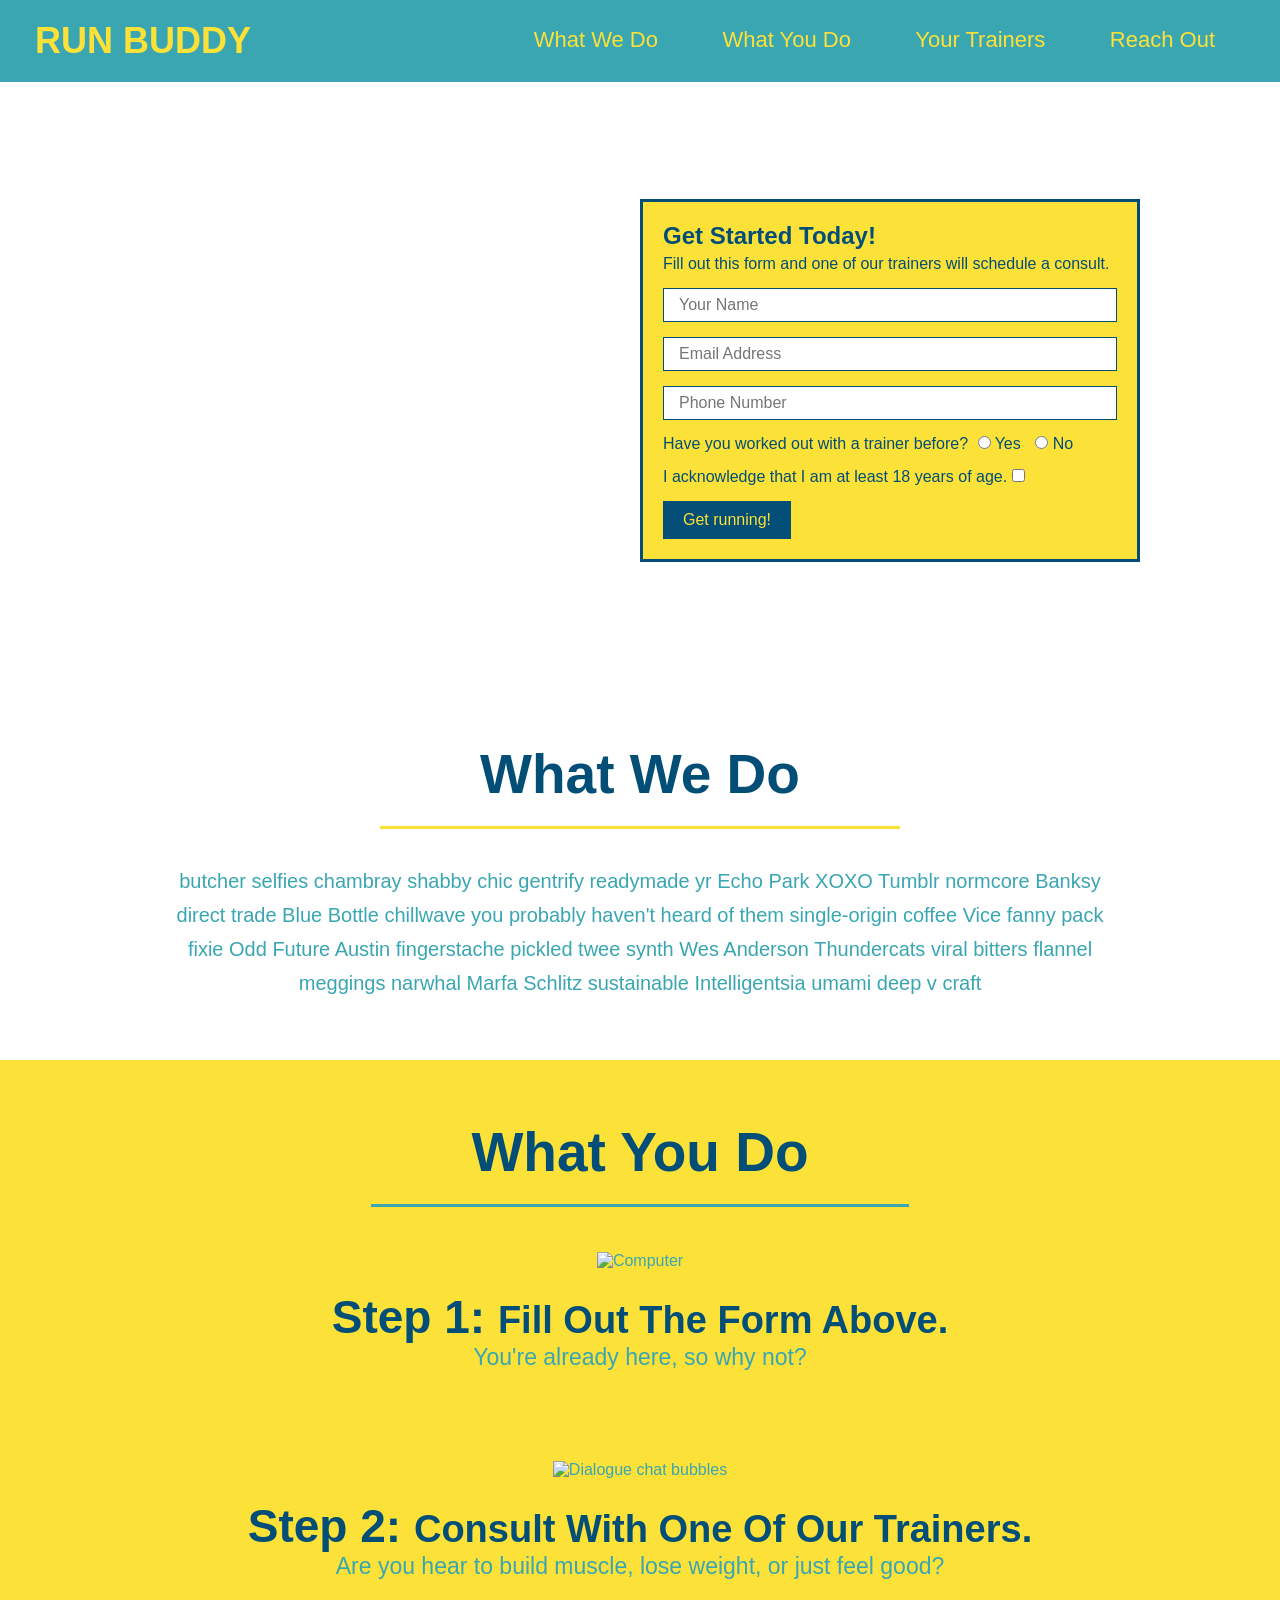
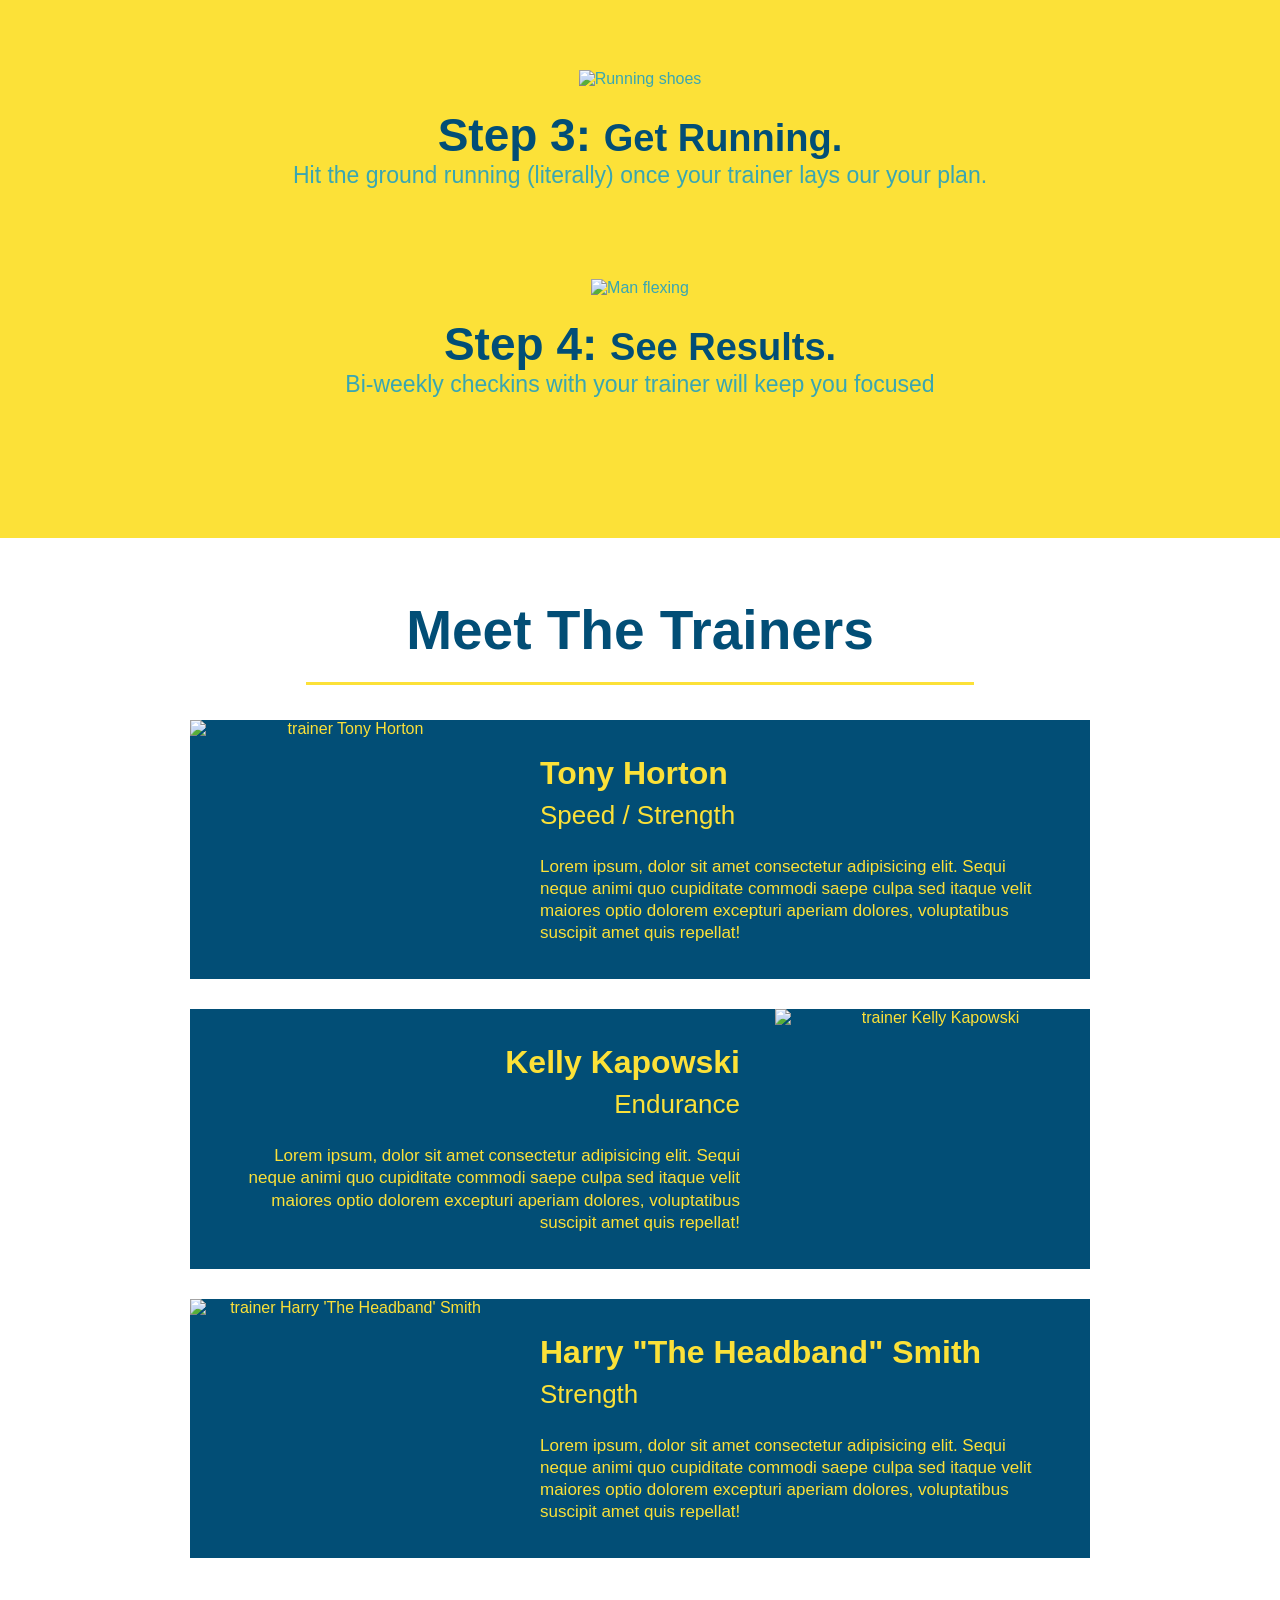
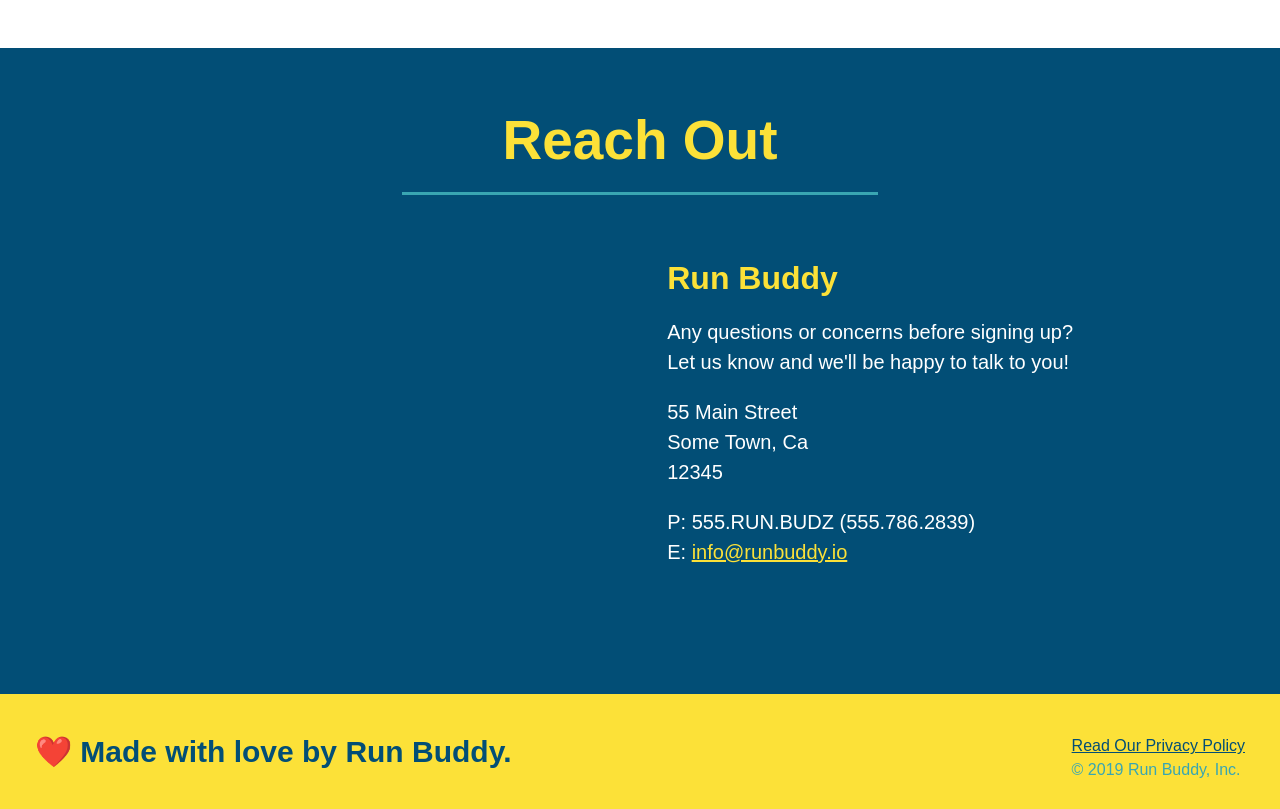
==== commit fba7913a: "removed hero cta" ====
--- a/index.html
+++ b/index.html
@@ -32,17 +32,7 @@
 
     <!-- hero/jumbotron -->
     <section class="hero">
-      <!-- 2.1 - Added call to action (CTA) -->
-      <div class="hero-cta">
-        <h2>Start Building Habits.</h2>
-        <p>
-        seitan heirloom post-ironic pop-up iPhone mlkshk hella selfies fashion axe occupy readymade put a bird on it
-        messenger bag Wes Anderson Schlitz plaid Bushwick church-key lo-fi skateboard slow-carb hashtag trust fund
-        Williamsburg biodiesel fixie farm-to-table 8-bit banjo XOXO Banksy chillwave bicycle rights retro cliche
-        tattooed bespoke irony mumblecore Shoreditch deep v polaroid McSweeney's bitters cray gentrify tofu Marfa you
-        probably haven't heard of them yr banh mi asymmetrical art party selvage letterpress High Life.
-        </p>
-      </div>
+     
       <div class="hero-form">
         <h3>Get Started Today!</h3>
         <p>Fill out this form and one of our trainers will schedule a consult.</p>
@@ -189,4 +179,4 @@
     </footer>
     <!-- footer end -->
   </body>
-</html>+</html>
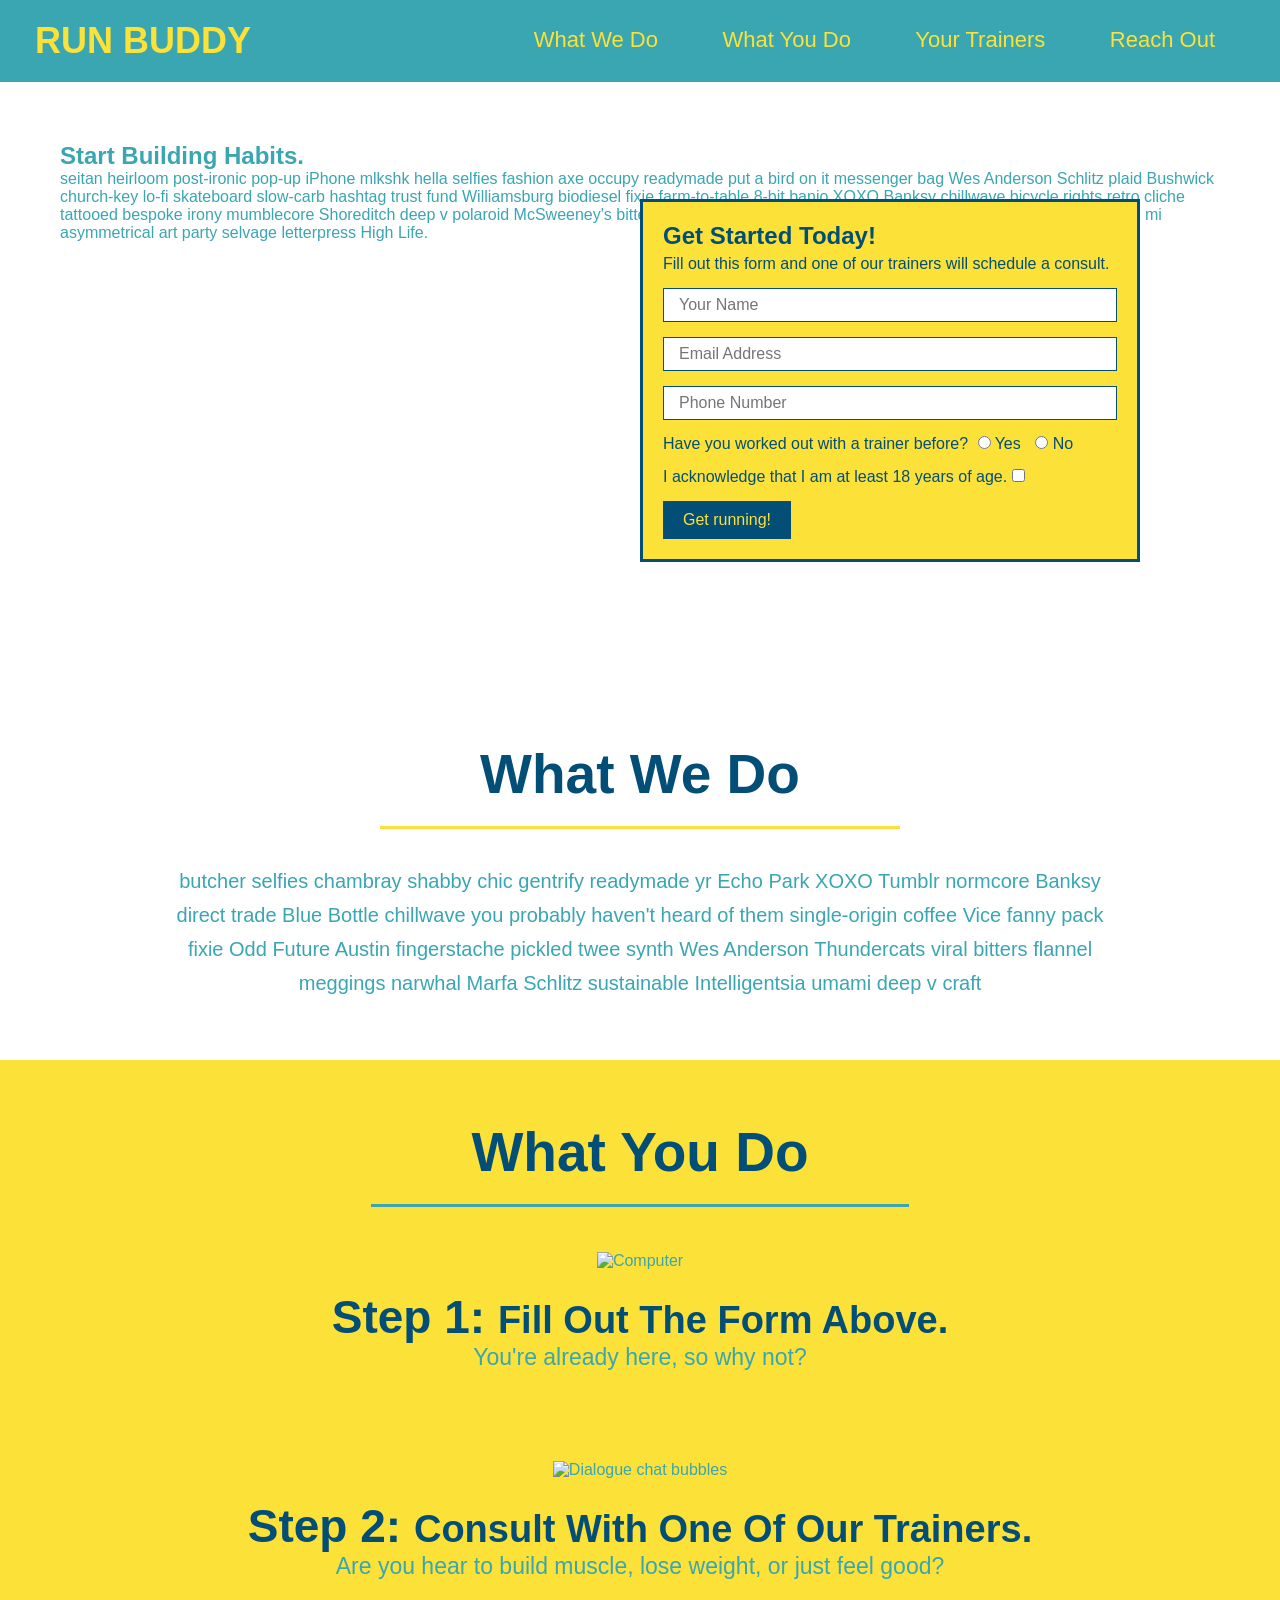
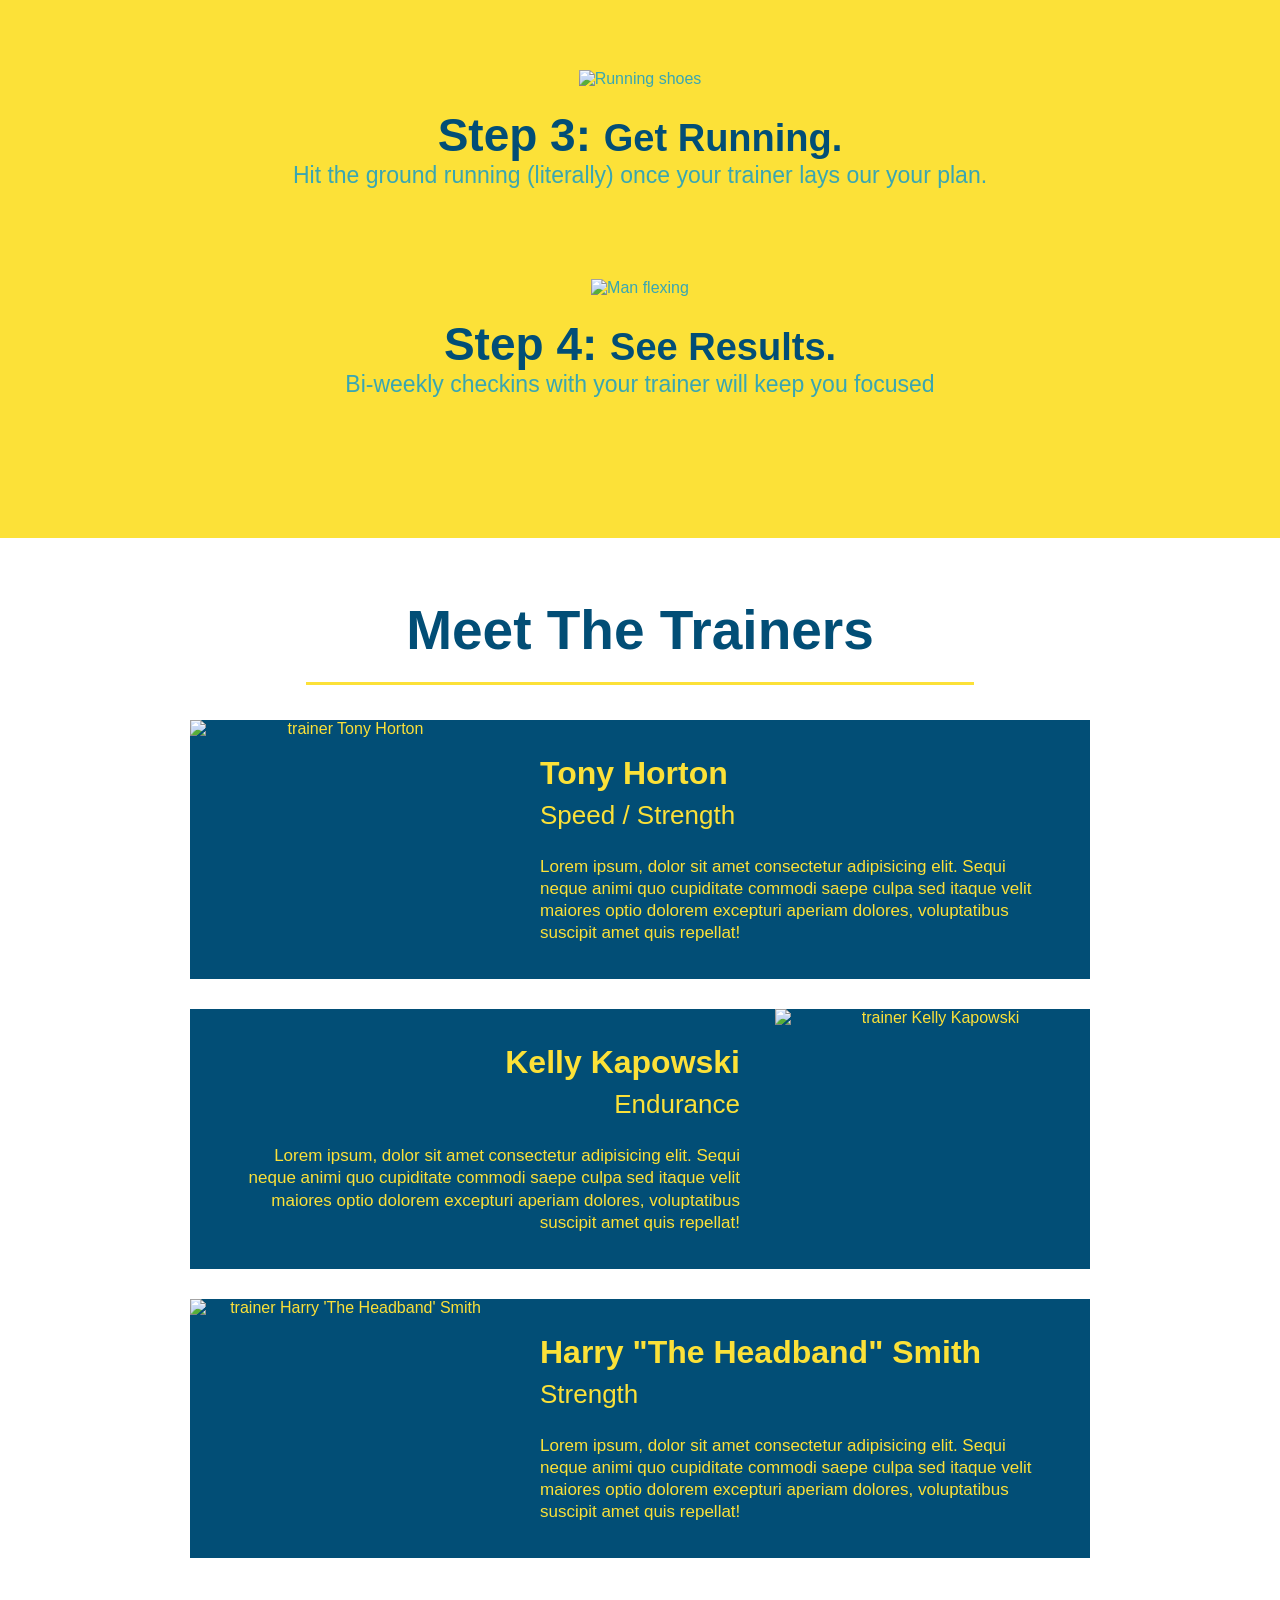
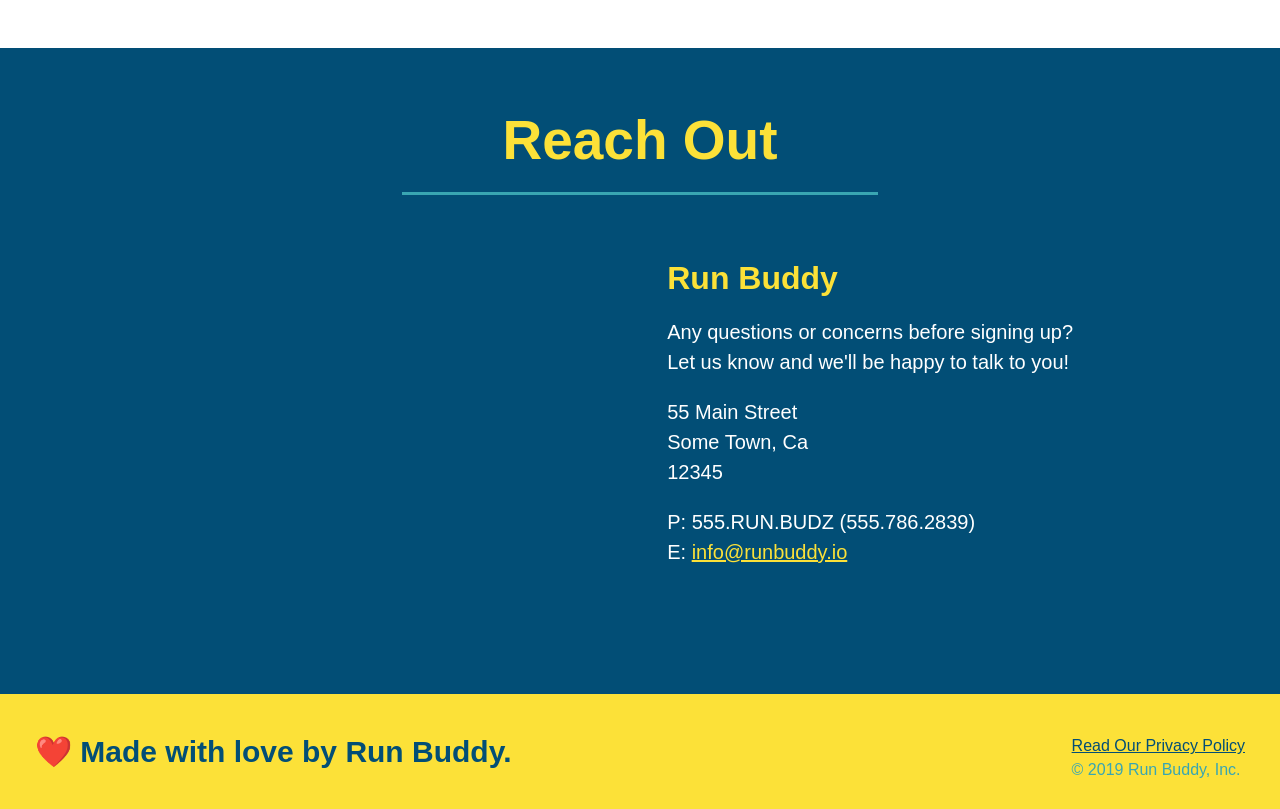
==== commit 2e2ebf69: "added hero-text" ====
--- a/index.html
+++ b/index.html
@@ -32,7 +32,17 @@
 
     <!-- hero/jumbotron -->
     <section class="hero">
-     
+      <!-- 2.1 - Added call to action (CTA) -->
+      <div class="hero-cta">
+        <h2>Start Building Habits.</h2>
+        <p>
+        seitan heirloom post-ironic pop-up iPhone mlkshk hella selfies fashion axe occupy readymade put a bird on it
+        messenger bag Wes Anderson Schlitz plaid Bushwick church-key lo-fi skateboard slow-carb hashtag trust fund
+        Williamsburg biodiesel fixie farm-to-table 8-bit banjo XOXO Banksy chillwave bicycle rights retro cliche
+        tattooed bespoke irony mumblecore Shoreditch deep v polaroid McSweeney's bitters cray gentrify tofu Marfa you
+        probably haven't heard of them yr banh mi asymmetrical art party selvage letterpress High Life.
+        </p>
+      </div>
       <div class="hero-form">
         <h3>Get Started Today!</h3>
         <p>Fill out this form and one of our trainers will schedule a consult.</p>
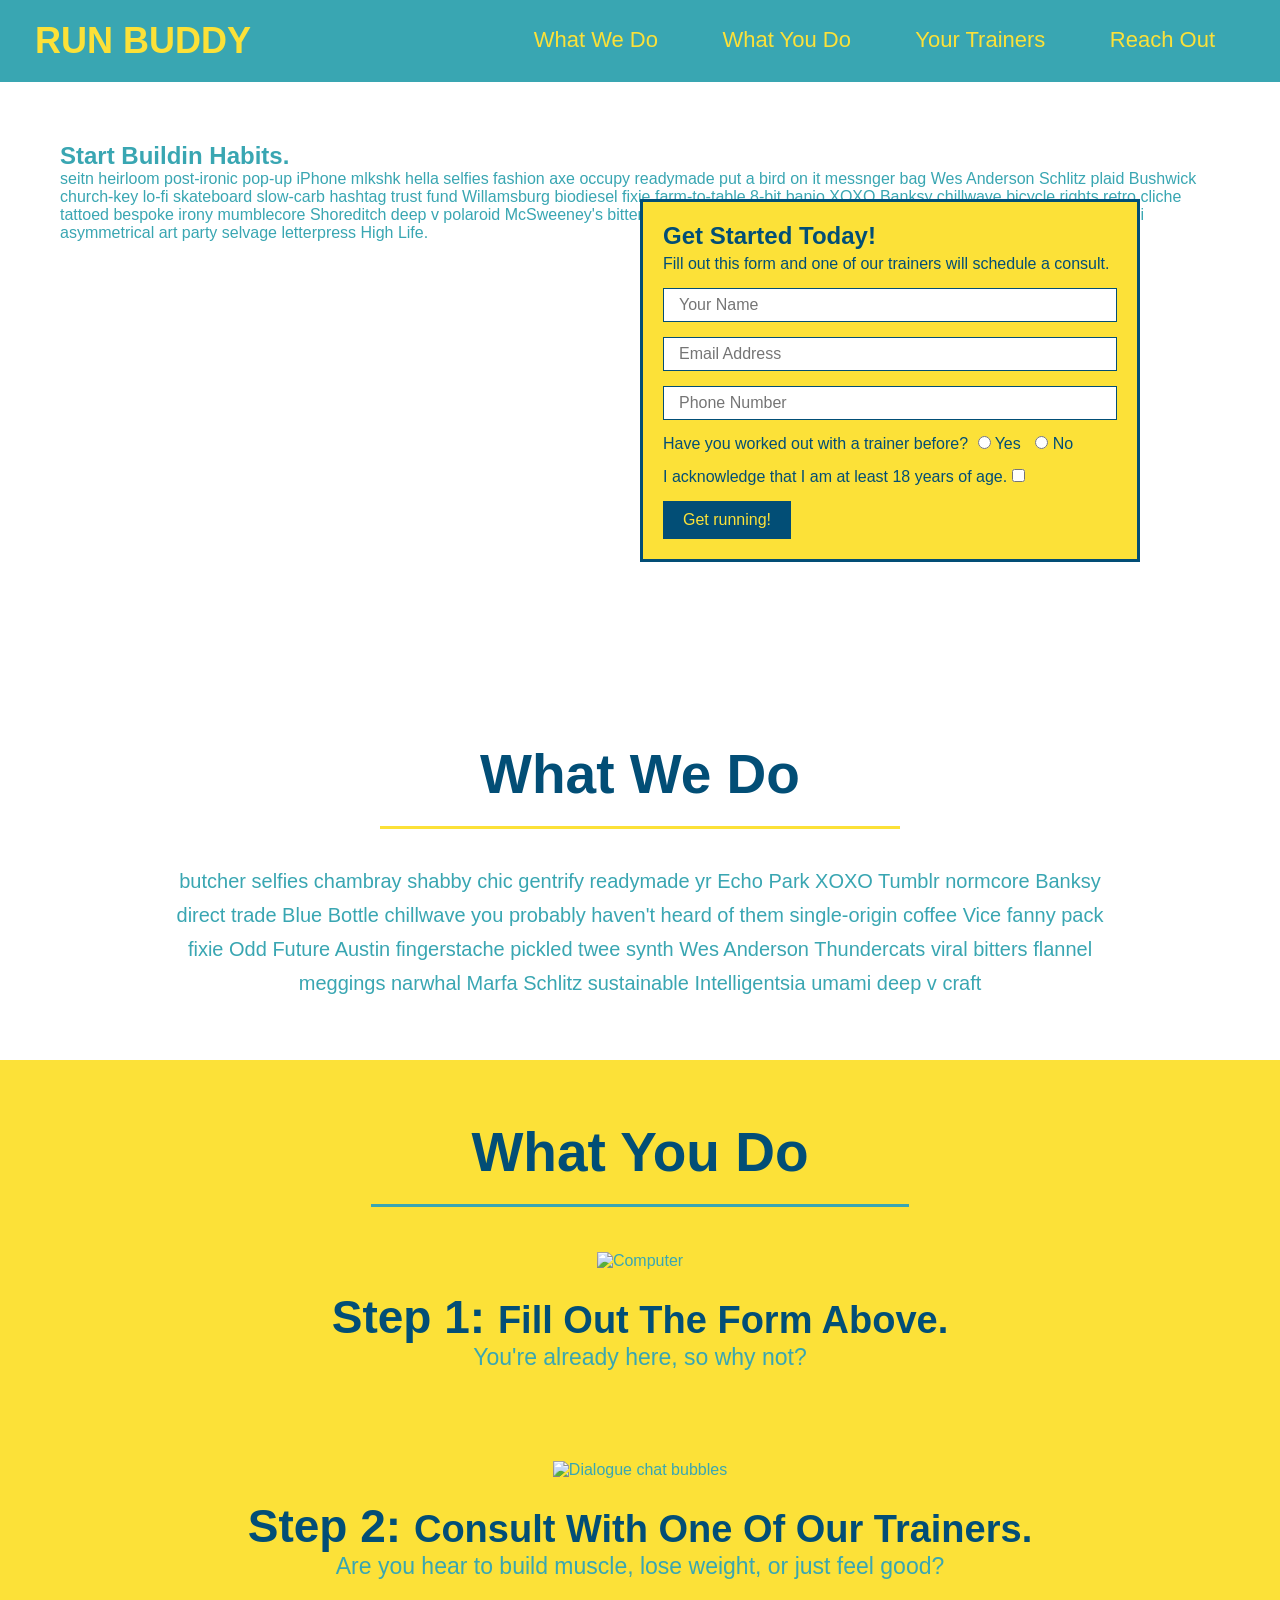
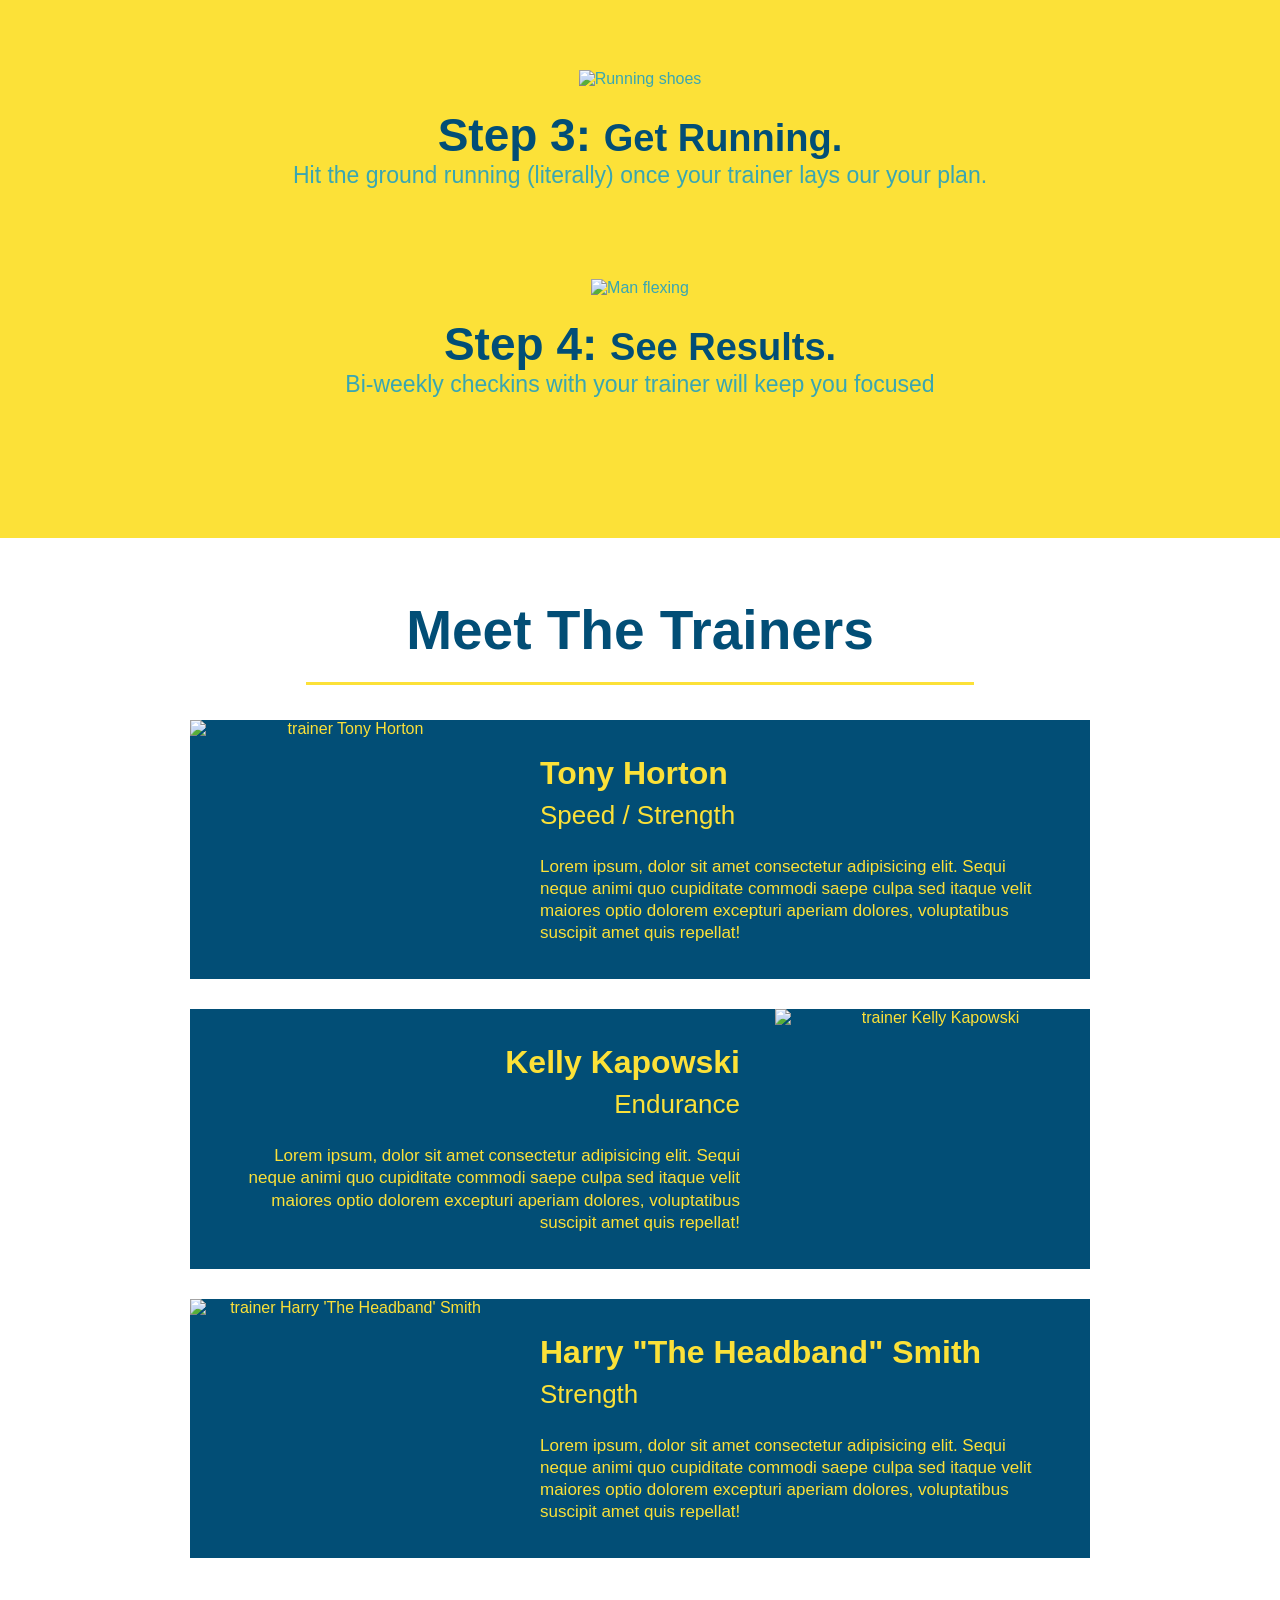
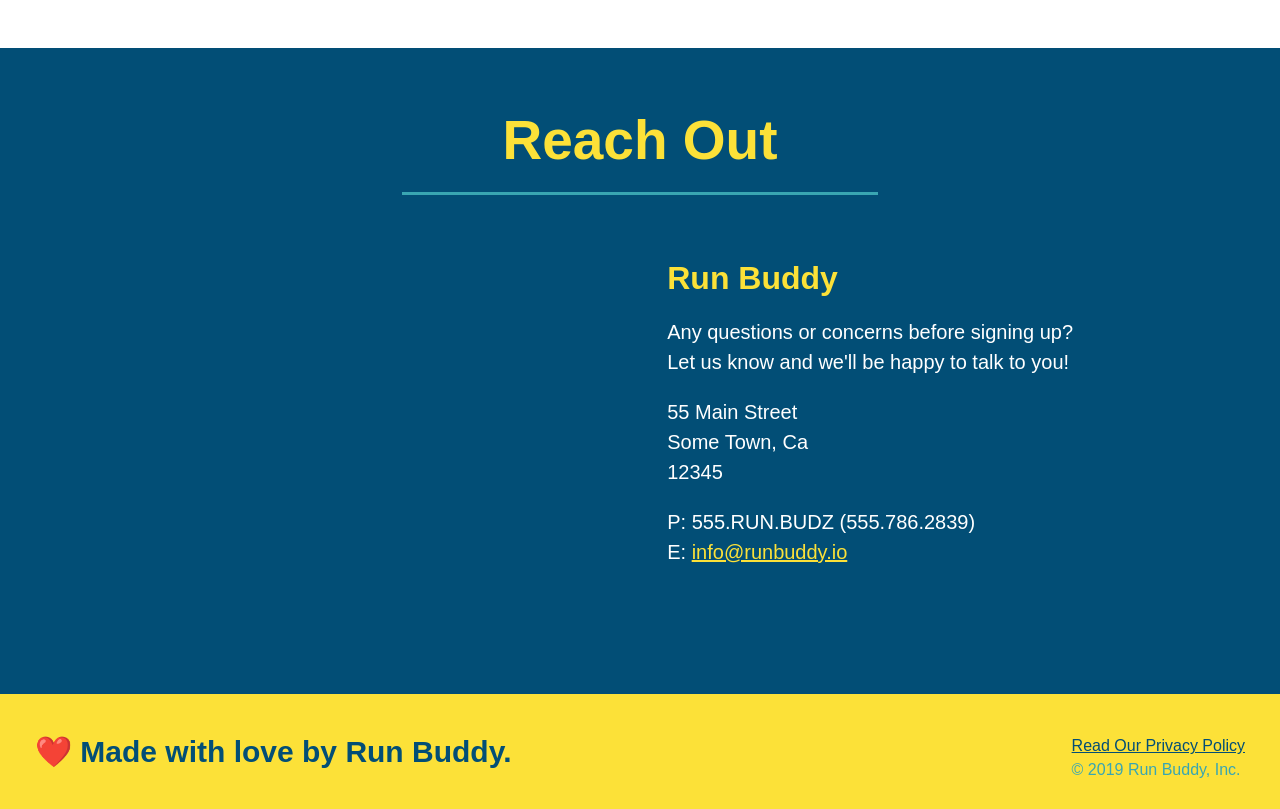
==== commit 6ef4baed: "changes to hero-text" ====
--- a/index.html
+++ b/index.html
@@ -32,17 +32,17 @@
 
     <!-- hero/jumbotron -->
     <section class="hero">
-      <!-- 2.1 - Added call to action (CTA) -->
-      <div class="hero-cta">
-        <h2>Start Building Habits.</h2>
-        <p>
-        seitan heirloom post-ironic pop-up iPhone mlkshk hella selfies fashion axe occupy readymade put a bird on it
-        messenger bag Wes Anderson Schlitz plaid Bushwick church-key lo-fi skateboard slow-carb hashtag trust fund
-        Williamsburg biodiesel fixie farm-to-table 8-bit banjo XOXO Banksy chillwave bicycle rights retro cliche
-        tattooed bespoke irony mumblecore Shoreditch deep v polaroid McSweeney's bitters cray gentrify tofu Marfa you
-        probably haven't heard of them yr banh mi asymmetrical art party selvage letterpress High Life.
-        </p>
-      </div>
+      <!-- 2.1 - Added call to actin (CTA) -->
+      <div class="herocta">
+        <h2>Start Buildin Habits.</h2>
+        <p >
+        seitn heirloom post-ironic pop-up iPhone mlkshk hella selfies fashion axe occupy readymade put a bird on it
+        messnger bag Wes Anderson Schlitz plaid Bushwick church-key lo-fi skateboard slow-carb hashtag trust fund
+        Willamsburg biodiesel fixie farm-to-table 8-bit banjo XOXO Banksy chillwave bicycle rights retro cliche
+        tattoed bespoke irony mumblecore Shoreditch deep v polaroid McSweeney's bitters cray gentrify tofu Marfa you
+        probbly haven't heard of them yr banh mi asymmetrical art party selvage letterpress High Life.
+        </p> 
+      </div> 
       <div class="hero-form">
         <h3>Get Started Today!</h3>
         <p>Fill out this form and one of our trainers will schedule a consult.</p>
